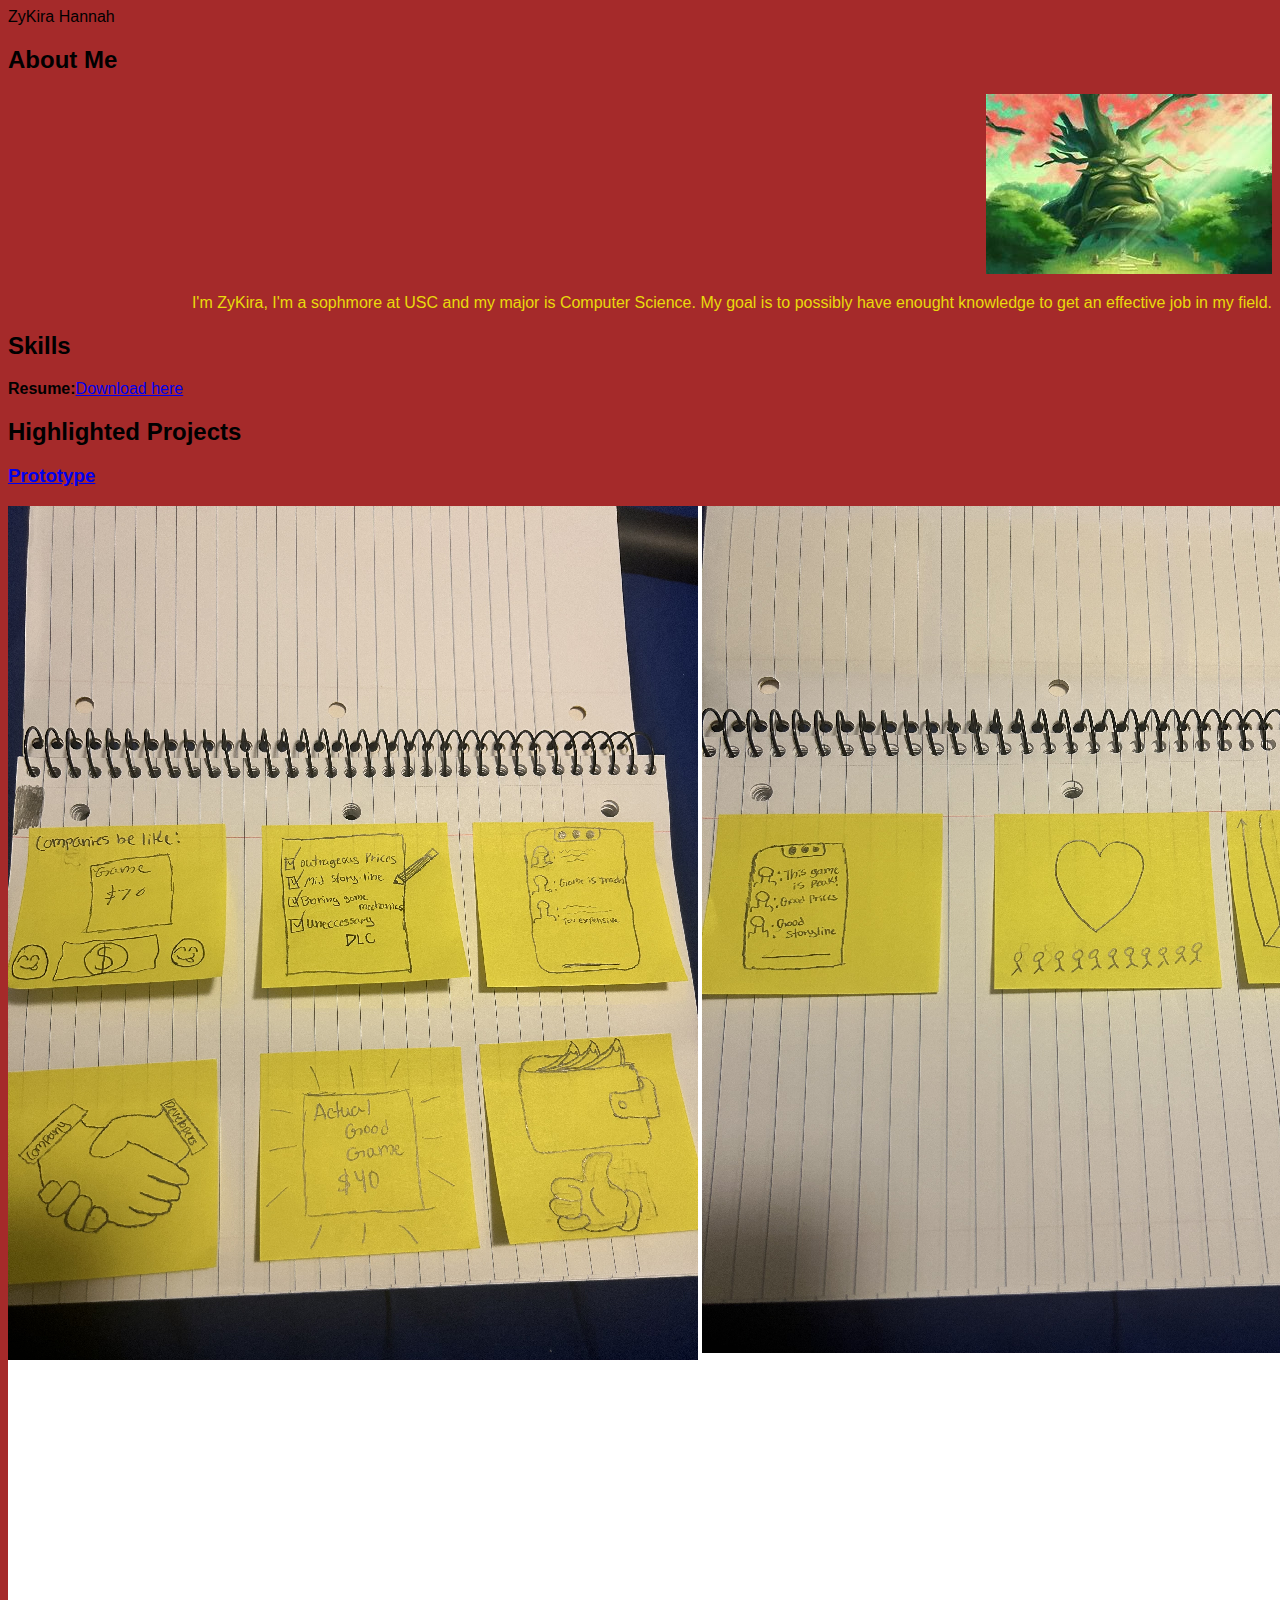
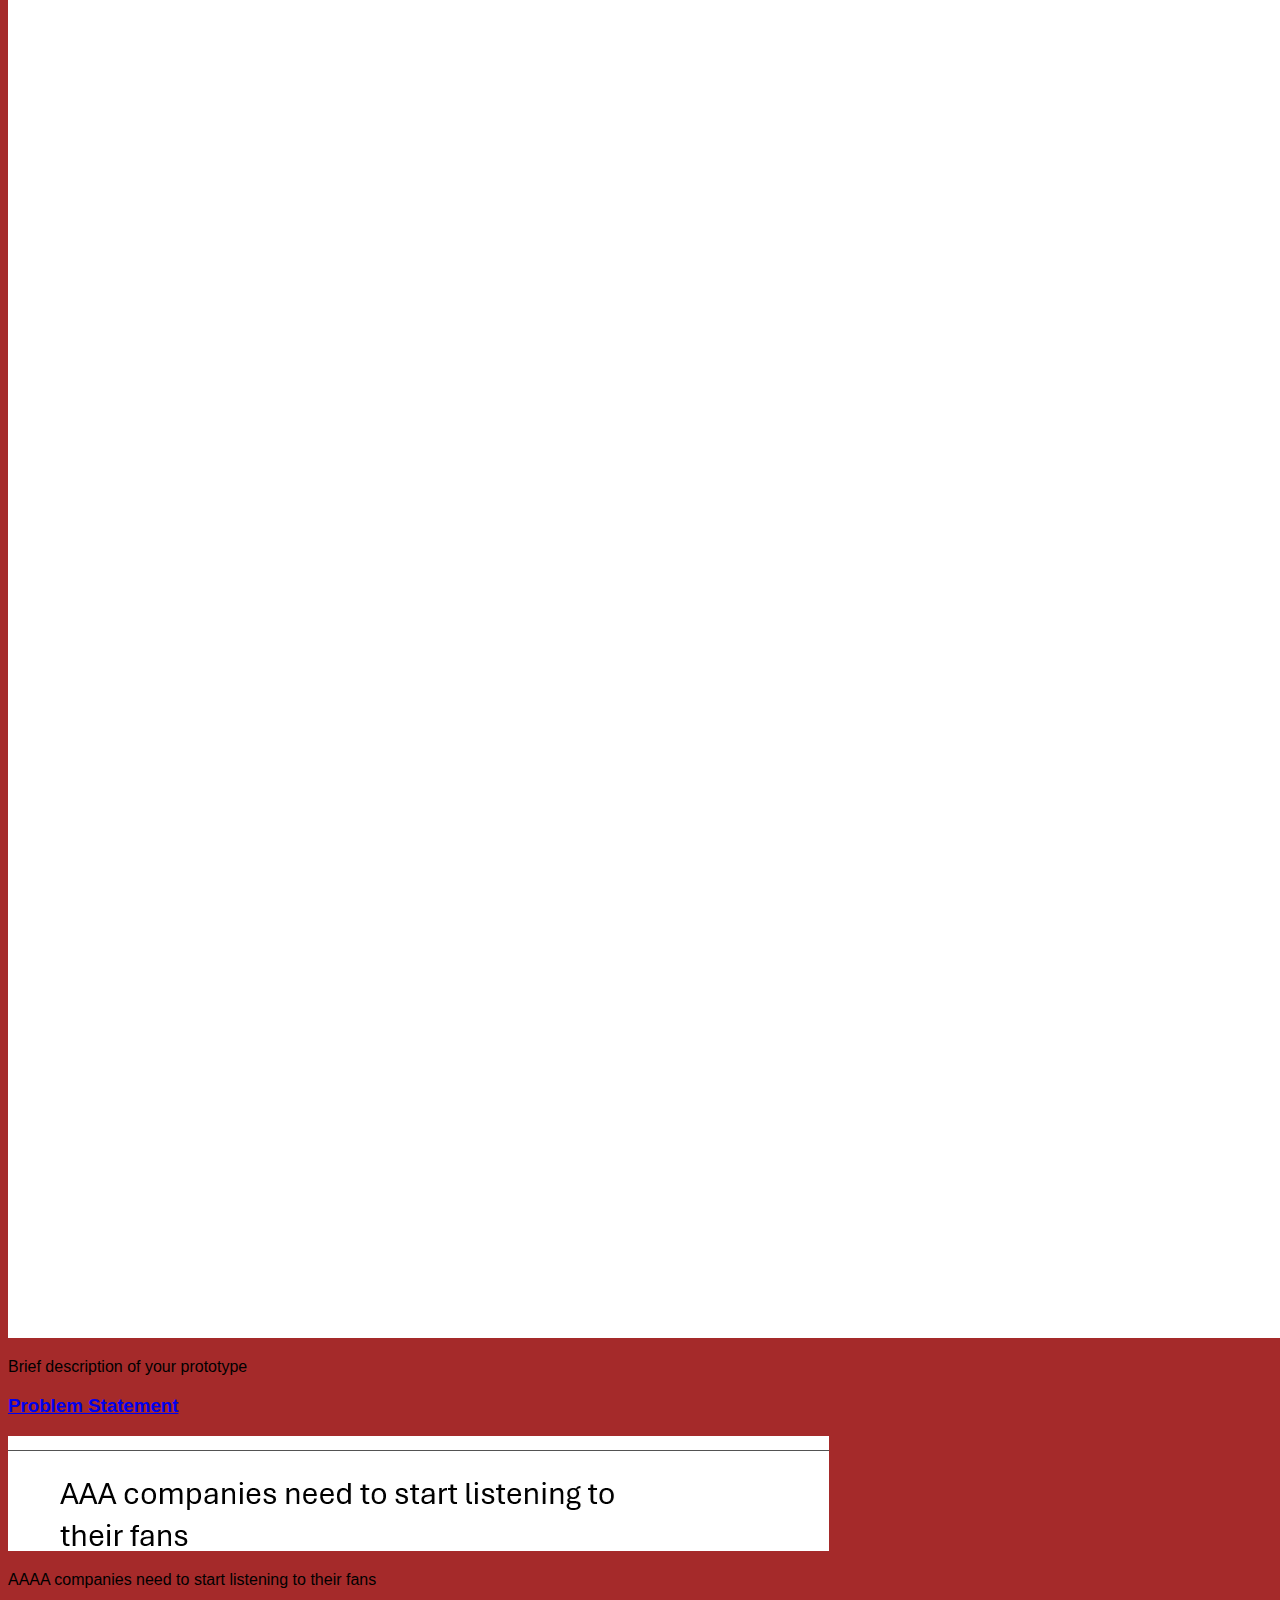
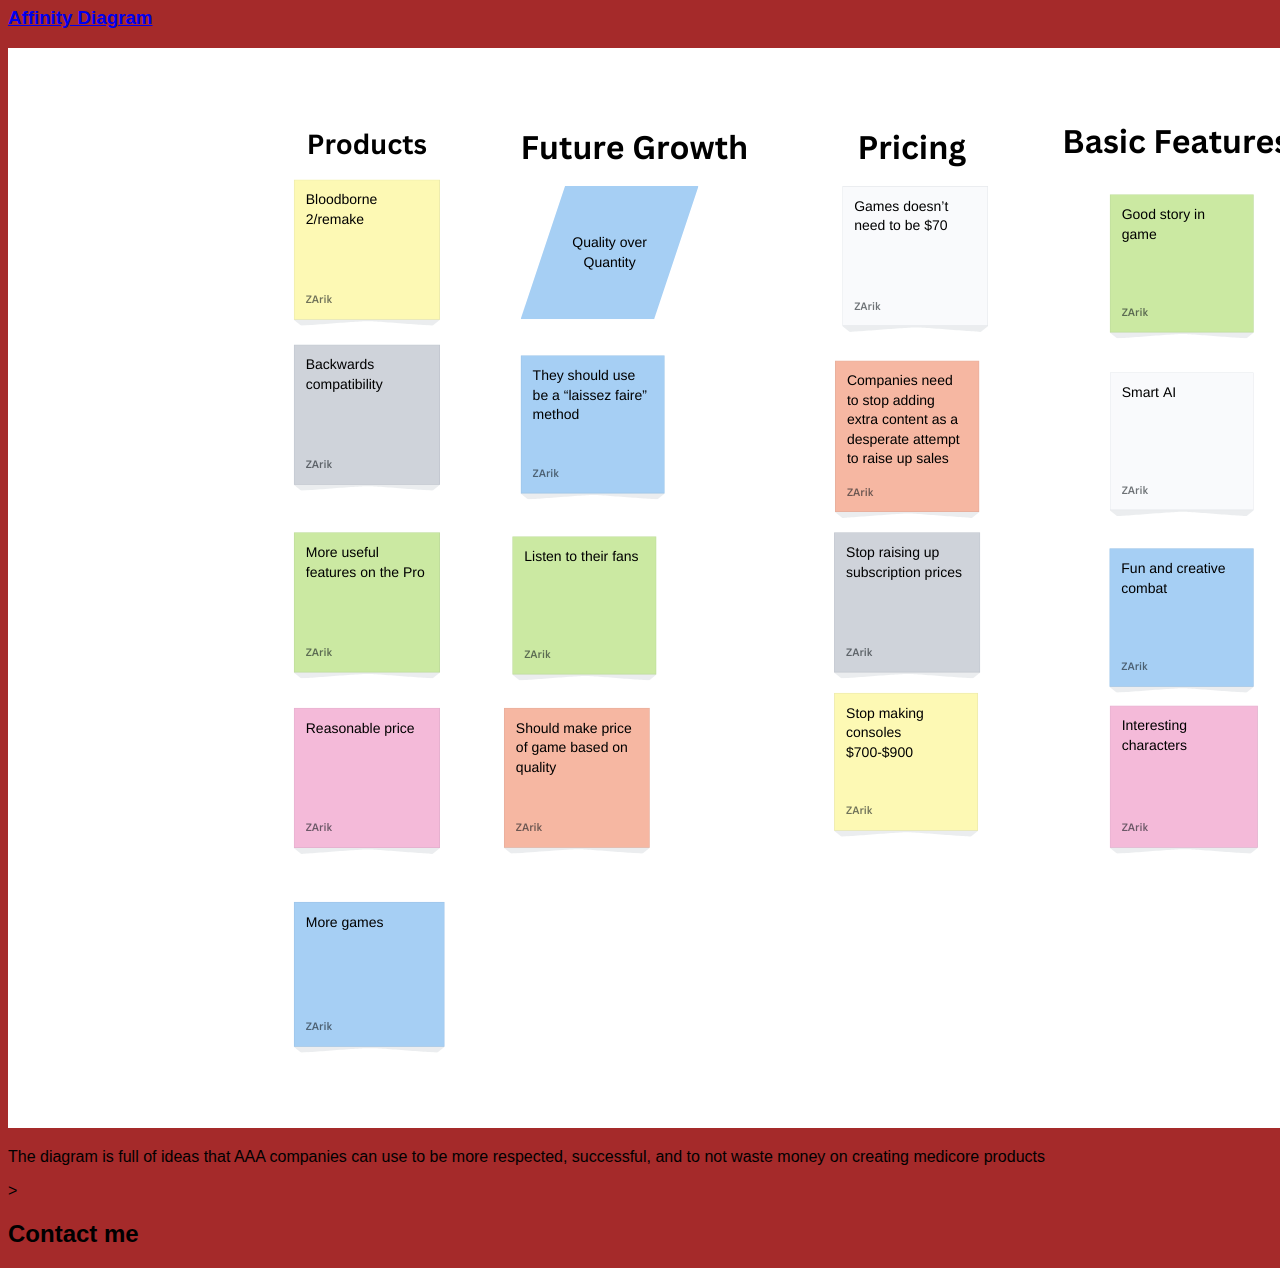
==== index.html @ 0cd76d5d "Images" ====
<!DOCTYPE html>
<html>
    <head>
        <title>CSCE 190: ZyKira Hannah</title>
        <link rel="stylesheet" href="styles.css">
    </head>
    <body>
        <hl>ZyKira Hannah</hl>

       <!-- About Me -->
<h2> About Me </h2>
<div class="about">
     <img src="Images/Deku_Tree.jpg">
     <p>
       I'm ZyKira, I'm a sophmore at USC and my major is Computer Science. My goal is to possibly have enought knowledge to get an effective job in my field.
     </p>
     </div>

         <h2>Skills</h2>
        <div class=“skills”>
            <p><b>Resume:</b><a href="Files\Images/Resume.pdf">Download here</a></p>
        </div>

         <h2>Highlighted Projects</h2>
        <div class=“projects”>
            <!-- Problem Statement Assignment -->
    <section class="project">
        <a href="https://youtu.be/dQw4w9WgXcQ"><h3> Prototype</h3></a>
     <a href="https://youtu.be/dQw4w9WgXcQ"><img src="Images/Screenshot 2024-09-13 231644.png"></a>
     <p> Brief description of your prototype </p>
     </section>
        <a href="Files\Images/problem_statement.pdf">
            <h3>Problem Statement</h3>
        </a>
        <a href="Files\Images/problem_statement.pdf">
            <img src="Images/Problem_Statement.png">
        </a>
        <p>AAAA companies need to start listening to their fans</p>
        <a href="Files\Images/Sticky.pdf"><h3>Affinity Diagram</h3></a>
<a href="Files\Images/Sticky.pdf"><img src="Images/Sticky.png"></a>
<p>
The diagram is full of ideas that AAA companies can use to be more respected, successful, and to not waste money on creating medicore products
</p>

    </section>
    
        </di>

        ><h2>Contact me</h2>
        <div class=“contact” ></div>
    </body>
</html>
---- styles.css ----
body {

    background-color: brown ;
    
    font-family: Arial, Helvetica, sans-serif;

    
}
h1 {
    text-align: center;
    color: darkblue;
    
}
.about {
    text-align: right;
    width: 100%;
    color: rgb(233, 218, 12);



.projects { display:flex; flex-wrap:wrap; } /* condensed to save space */
.project {
width: 30%;
margin: 10px;
padding: 20px 10px;
background: rgba(255, 255, 255, 0.637);
border-radius: 25%;
}

.about{
    display:flex;
    flex-wrap:wrap;
    margin-right: 100px;
    margin-left: 100px;
    justify-content: center;
    }

    about img {
        width: 150px;
        height: 200px;
        border-radius: 25%;
        border: 2px solid rgb(88, 8, 236);
        }

        about p {
            width:50%;
            text-align: center;
            margin: auto;
            line-height: 125%;
            }
        }
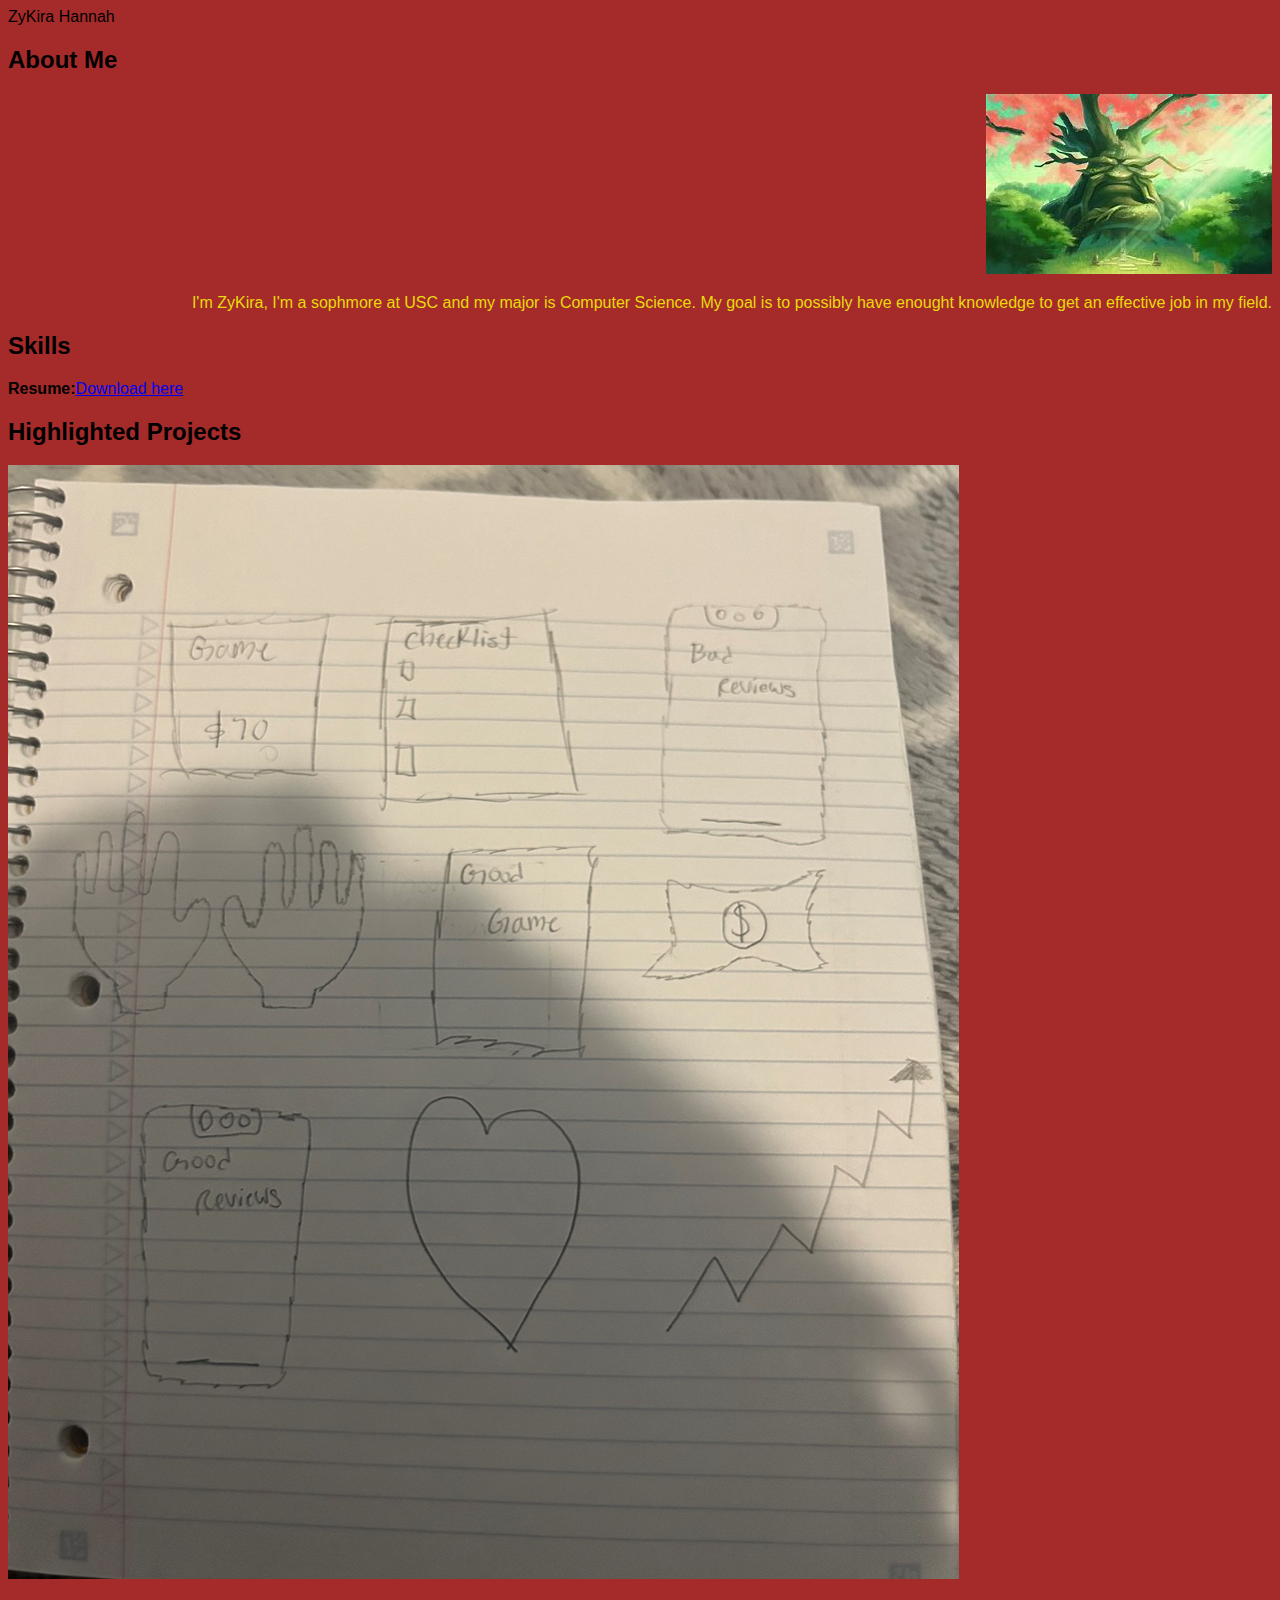
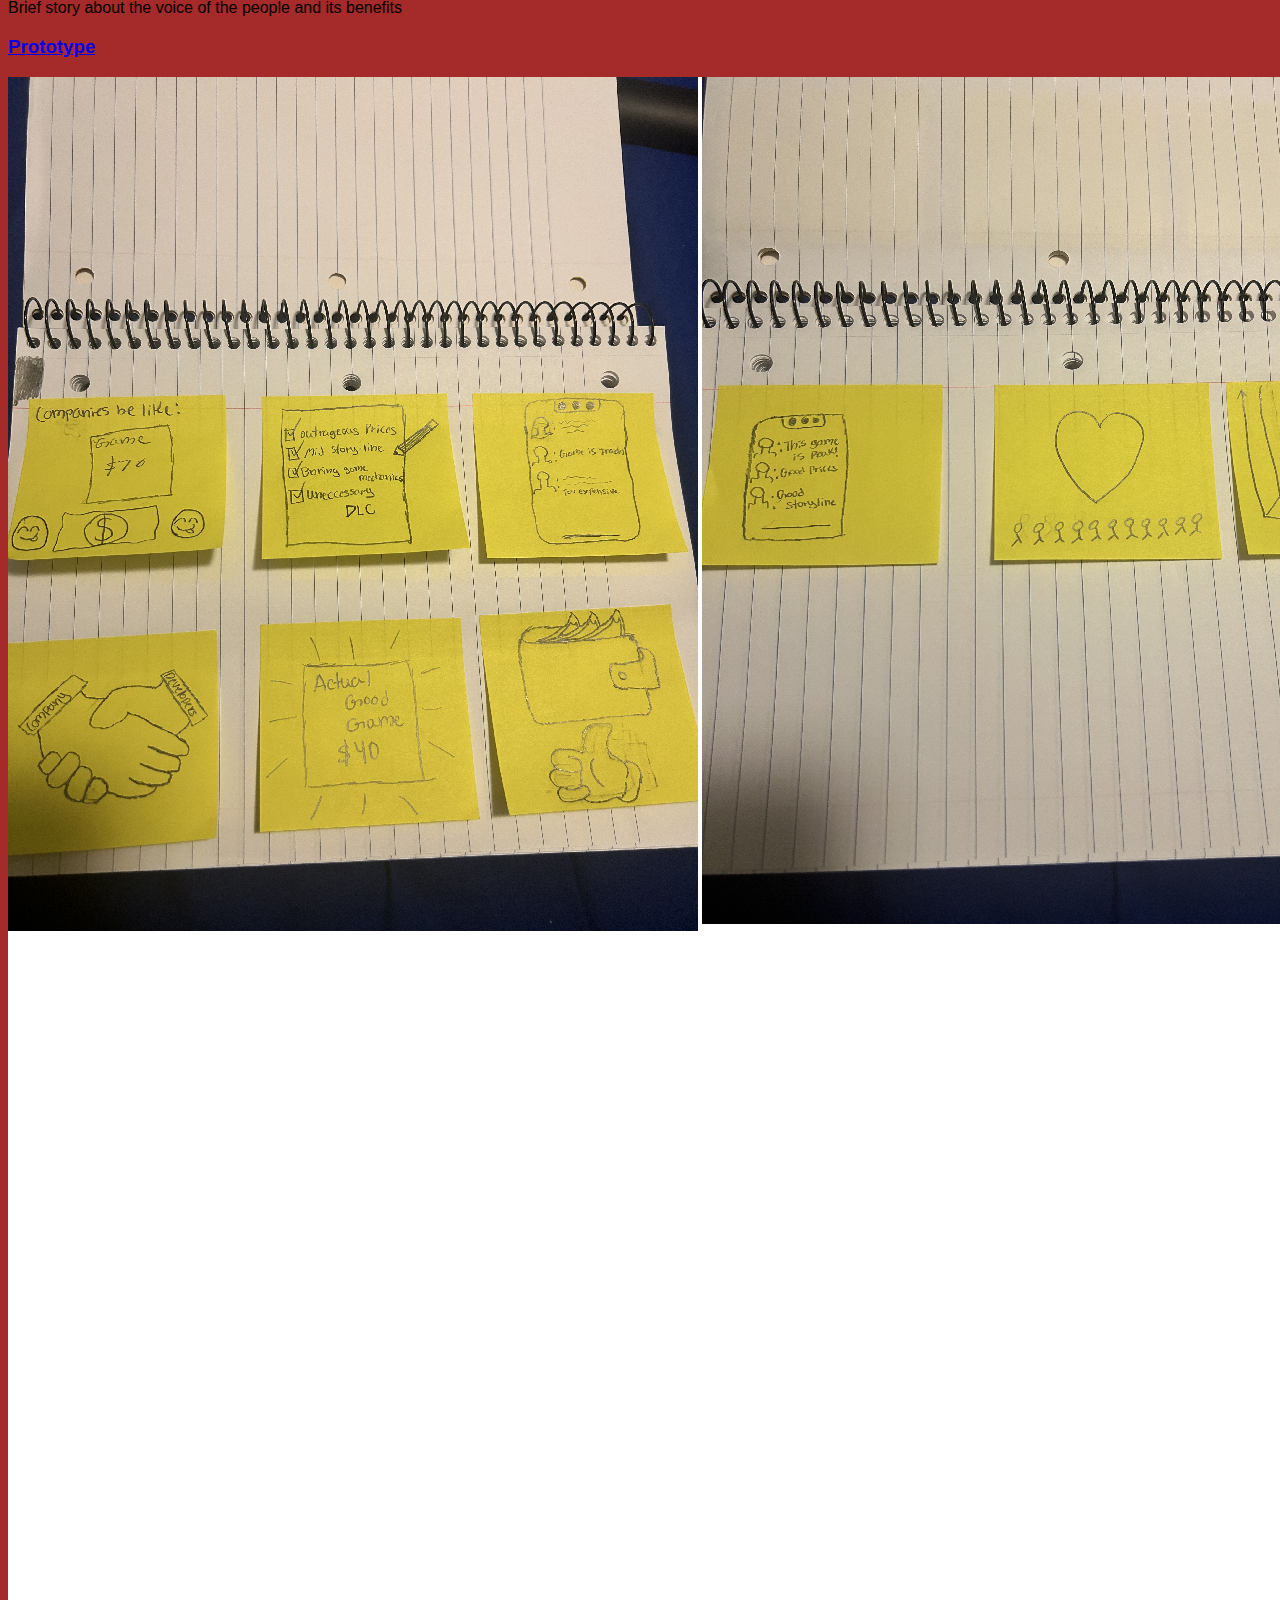
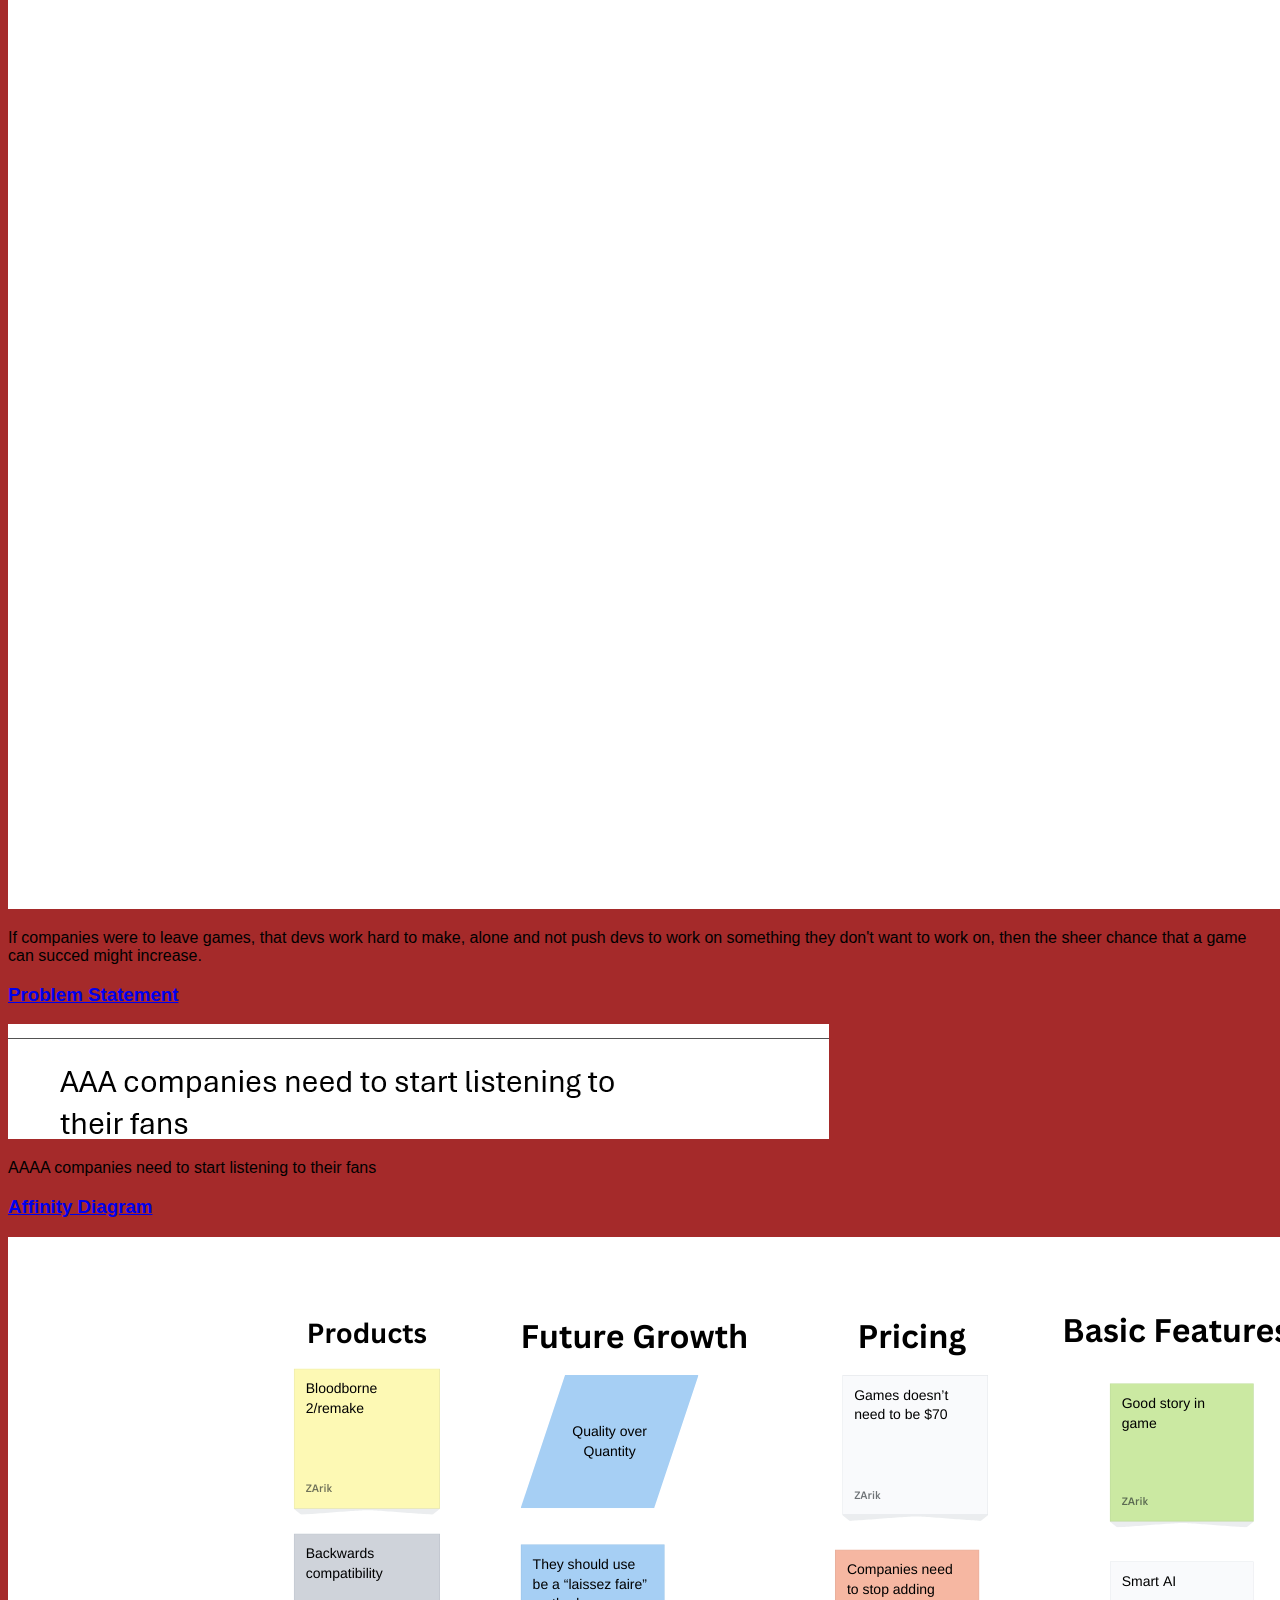
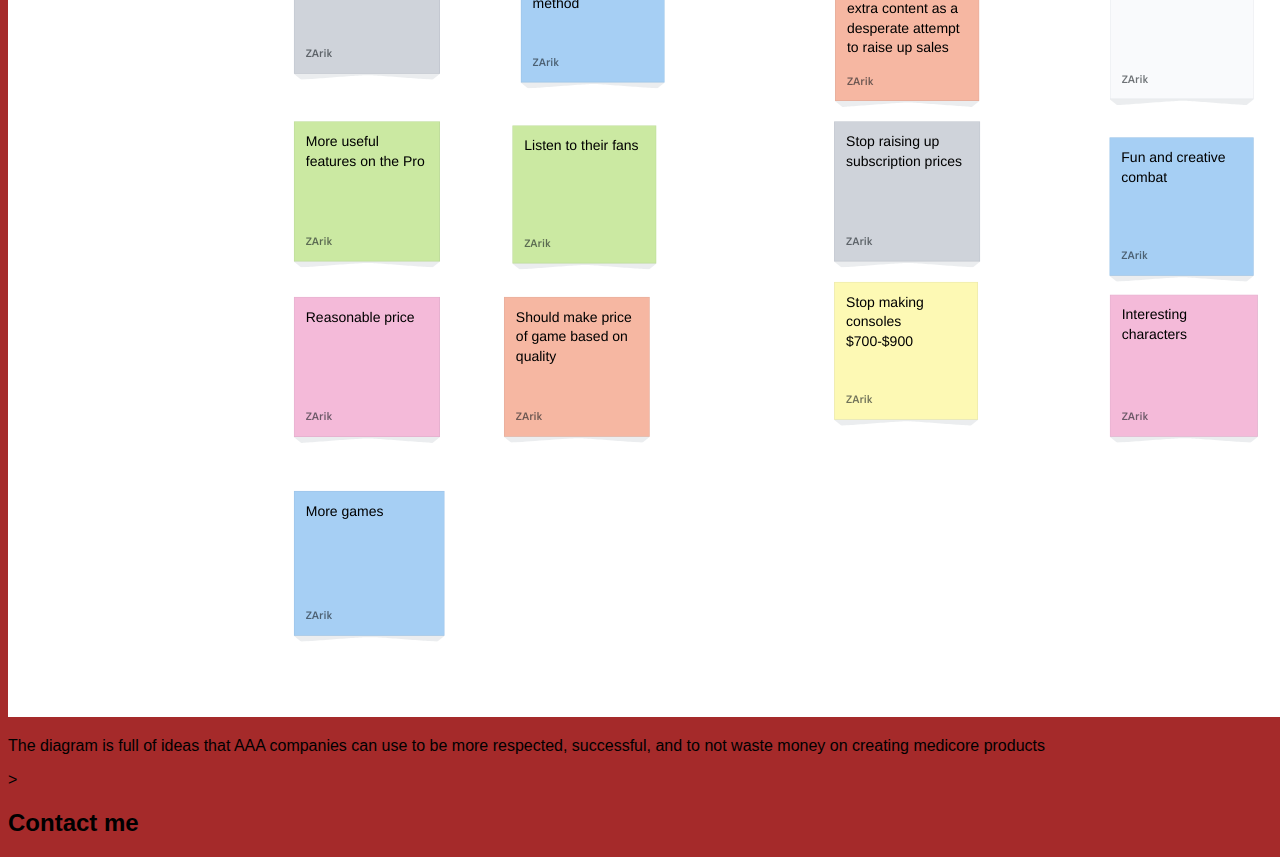
==== commit de6db9d0: "Files\Images" ====
--- a/index.html
+++ b/index.html
@@ -25,9 +25,13 @@
         <div class=“projects”>
             <!-- Problem Statement Assignment -->
     <section class="project">
+        <a href="Files\Images/Sketches_DOC.pdf"><img src="Images/Sketches_IMG.png"></a>
+     <p>
+      Brief story about the voice of the people and its benefits
+     </p>
         <a href="https://youtu.be/dQw4w9WgXcQ"><h3> Prototype</h3></a>
      <a href="https://youtu.be/dQw4w9WgXcQ"><img src="Images/Screenshot 2024-09-13 231644.png"></a>
-     <p> Brief description of your prototype </p>
+     <p> If companies were to leave games, that devs work hard to make, alone and not push devs to work on something they don't want to work on, then the sheer chance that a game can succed might increase. </p>
      </section>
         <a href="Files\Images/problem_statement.pdf">
             <h3>Problem Statement</h3>
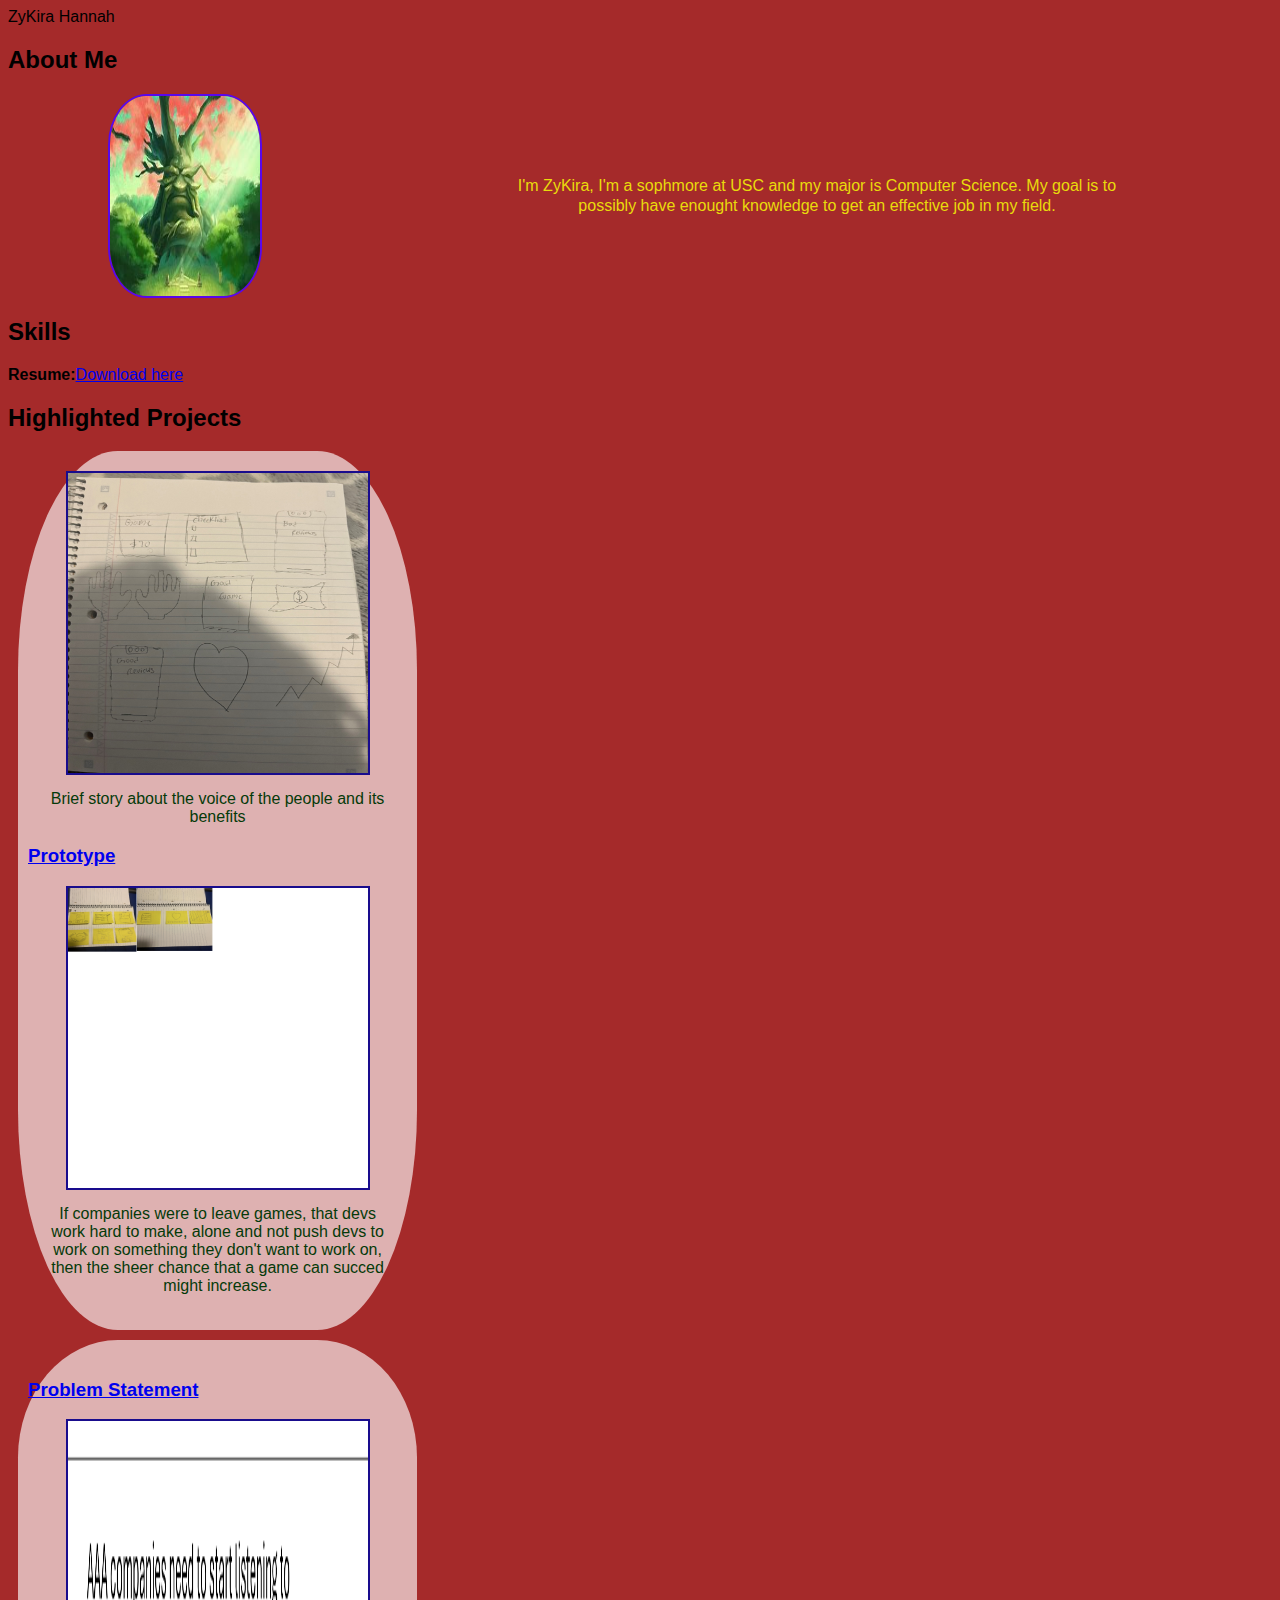
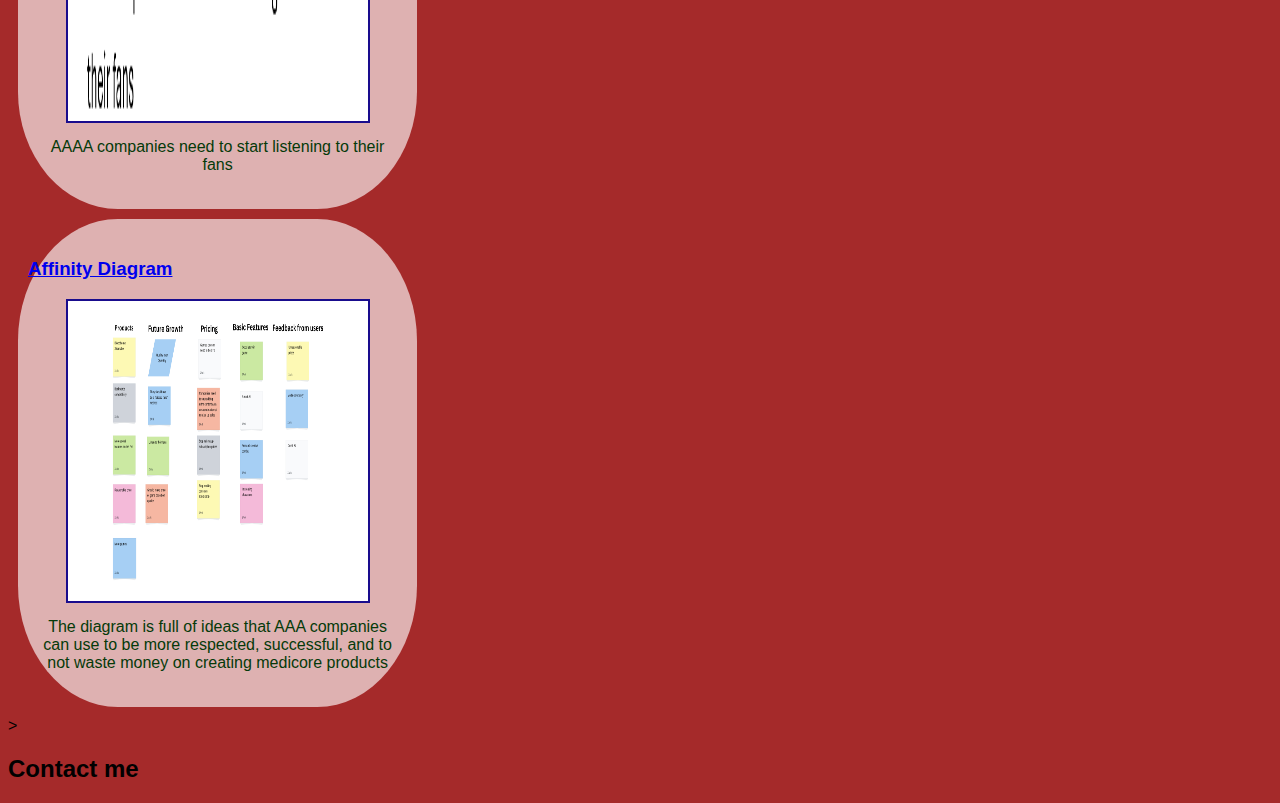
==== commit 1e932820: "index.html" ====
--- a/index.html
+++ b/index.html
@@ -32,16 +32,27 @@
         <a href="https://youtu.be/dQw4w9WgXcQ"><h3> Prototype</h3></a>
      <a href="https://youtu.be/dQw4w9WgXcQ"><img src="Images/Screenshot 2024-09-13 231644.png"></a>
      <p> If companies were to leave games, that devs work hard to make, alone and not push devs to work on something they don't want to work on, then the sheer chance that a game can succed might increase. </p>
-     </section>
-        <a href="Files\Images/problem_statement.pdf">
+     
+    </section>
+
+    <section class="project">  
+    <a href="Files\Images/problem_statement.pdf">
             <h3>Problem Statement</h3>
         </a>
         <a href="Files\Images/problem_statement.pdf">
             <img src="Images/Problem_Statement.png">
         </a>
         <p>AAAA companies need to start listening to their fans</p>
-        <a href="Files\Images/Sticky.pdf"><h3>Affinity Diagram</h3></a>
-<a href="Files\Images/Sticky.pdf"><img src="Images/Sticky.png"></a>
+    </section>
+    
+    
+        <section class="project">
+        <a href="Files\Images/Sticky.pdf">
+            <h3>Affinity Diagram</h3>
+        </a>
+<a href="Files\Images/Sticky.pdf">
+    <img src="Images/Sticky.png">
+</a>
 <p>
 The diagram is full of ideas that AAA companies can use to be more respected, successful, and to not waste money on creating medicore products
 </p>
--- a/styles.css
+++ b/styles.css
@@ -18,14 +18,24 @@
     color: rgb(233, 218, 12);
 
 
+}
+.projects { 
+ display:flex; 
+ flex-wrap:wrap; 
+} 
 
-.projects { display:flex; flex-wrap:wrap; } /* condensed to save space */
 .project {
 width: 30%;
 margin: 10px;
 padding: 20px 10px;
 background: rgba(255, 255, 255, 0.637);
 border-radius: 25%;
+}
+
+.project p{
+    text-align: center;
+    margin: 15px;
+    color:rgb(5, 58, 9);
 }
 
 .about{
@@ -36,17 +46,26 @@
     justify-content: center;
     }
 
-    about img {
+    .about img {
         width: 150px;
         height: 200px;
         border-radius: 25%;
         border: 2px solid rgb(88, 8, 236);
         }
 
-        about p {
+        .about p {
             width:50%;
             text-align: center;
             margin: auto;
             line-height: 125%;
             }
-        }+        
+
+        .project img{ 
+            width: 300px;
+            height: 300px;
+            margin: 10px;
+            border: 2px solid rgb(25, 12, 141); /* choose a color */
+            display: block;
+            margin: auto;
+            }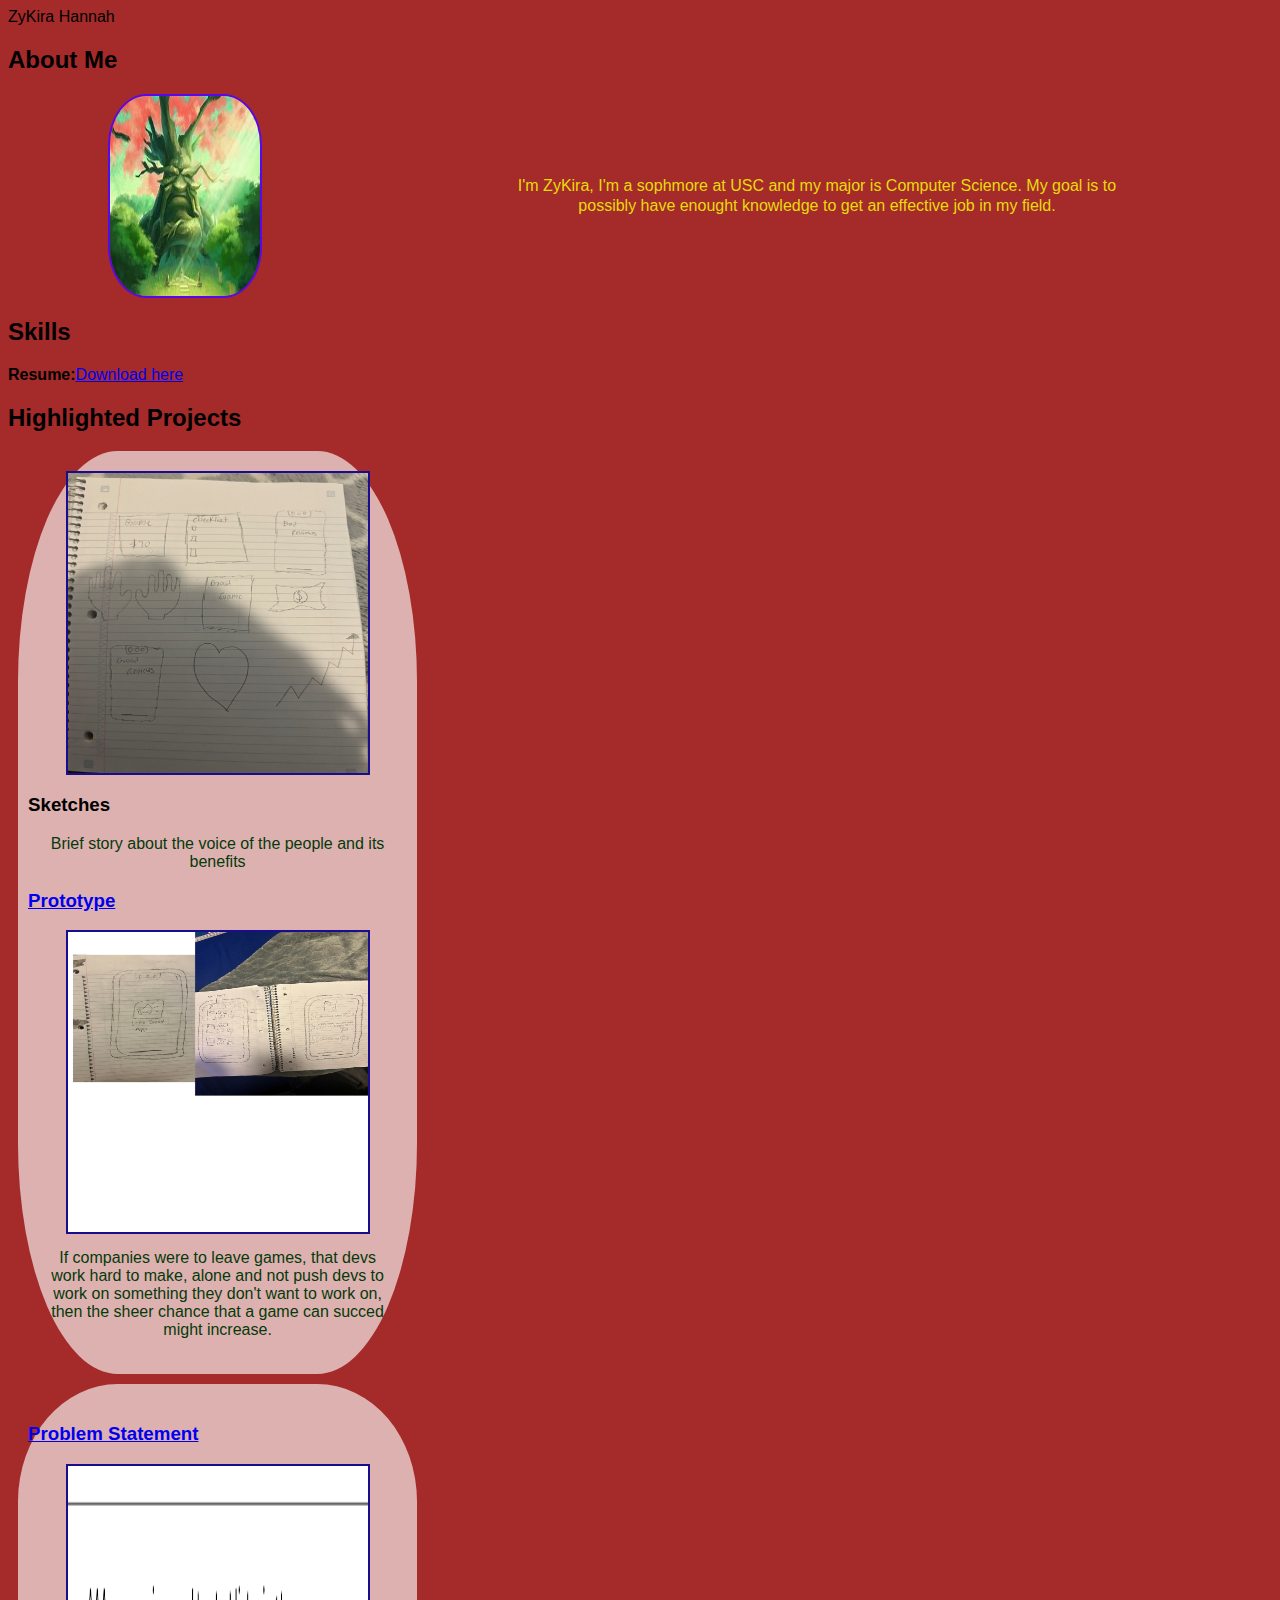
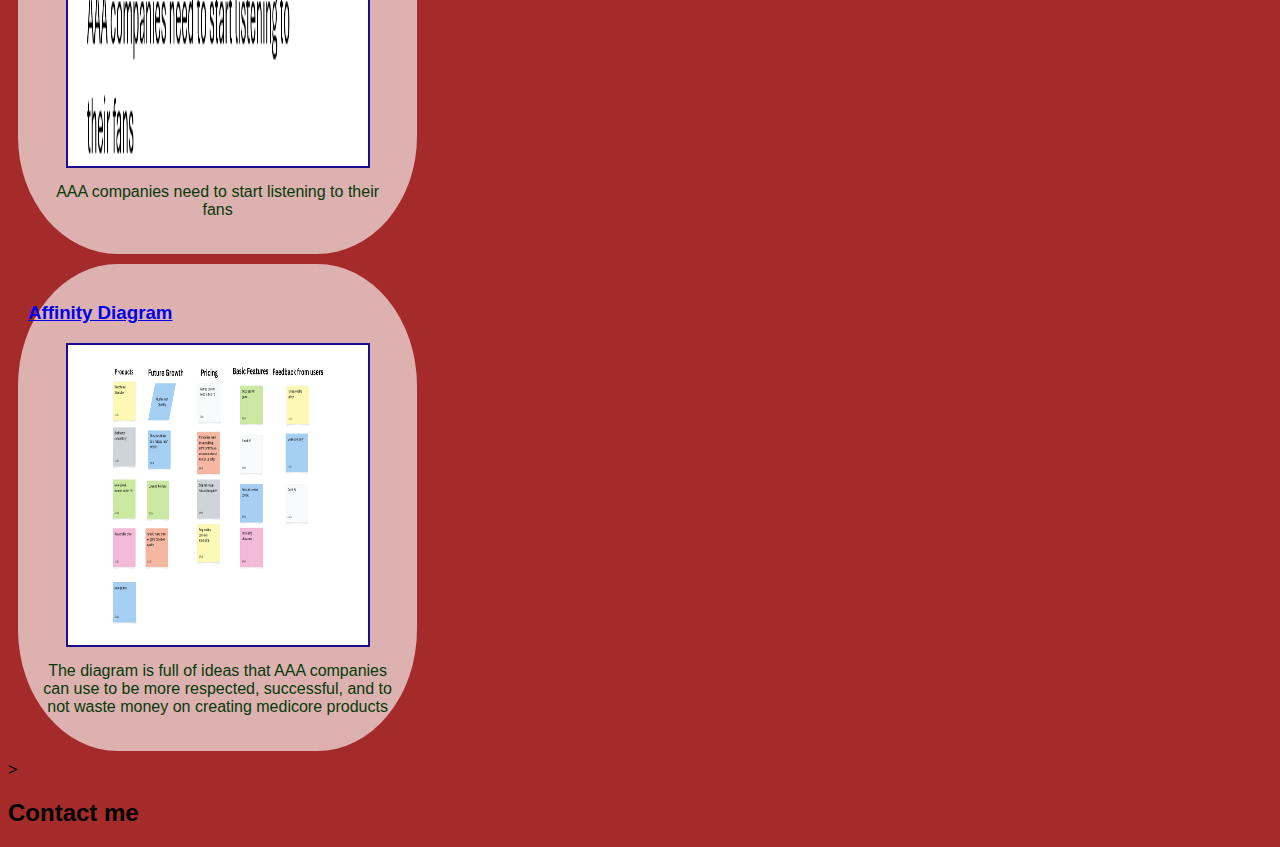
==== commit 65f603b3: "Prototype" ====
--- a/index.html
+++ b/index.html
@@ -26,11 +26,12 @@
             <!-- Problem Statement Assignment -->
     <section class="project">
         <a href="Files\Images/Sketches_DOC.pdf"><img src="Images/Sketches_IMG.png"></a>
+        <h3>Sketches</h3>
      <p>
       Brief story about the voice of the people and its benefits
      </p>
-        <a href="https://youtu.be/dQw4w9WgXcQ"><h3> Prototype</h3></a>
-     <a href="https://youtu.be/dQw4w9WgXcQ"><img src="Images/Screenshot 2024-09-13 231644.png"></a>
+        <a href="Files/Prototype.pdf"><h3> Prototype</h3></a>
+     <a href="https://youtu.be/dQw4w9WgXcQ"><img src="Images/Prototype.png"></a>
      <p> If companies were to leave games, that devs work hard to make, alone and not push devs to work on something they don't want to work on, then the sheer chance that a game can succed might increase. </p>
      
     </section>
@@ -42,7 +43,7 @@
         <a href="Files\Images/problem_statement.pdf">
             <img src="Images/Problem_Statement.png">
         </a>
-        <p>AAAA companies need to start listening to their fans</p>
+        <p>AAA companies need to start listening to their fans</p>
     </section>
     
     
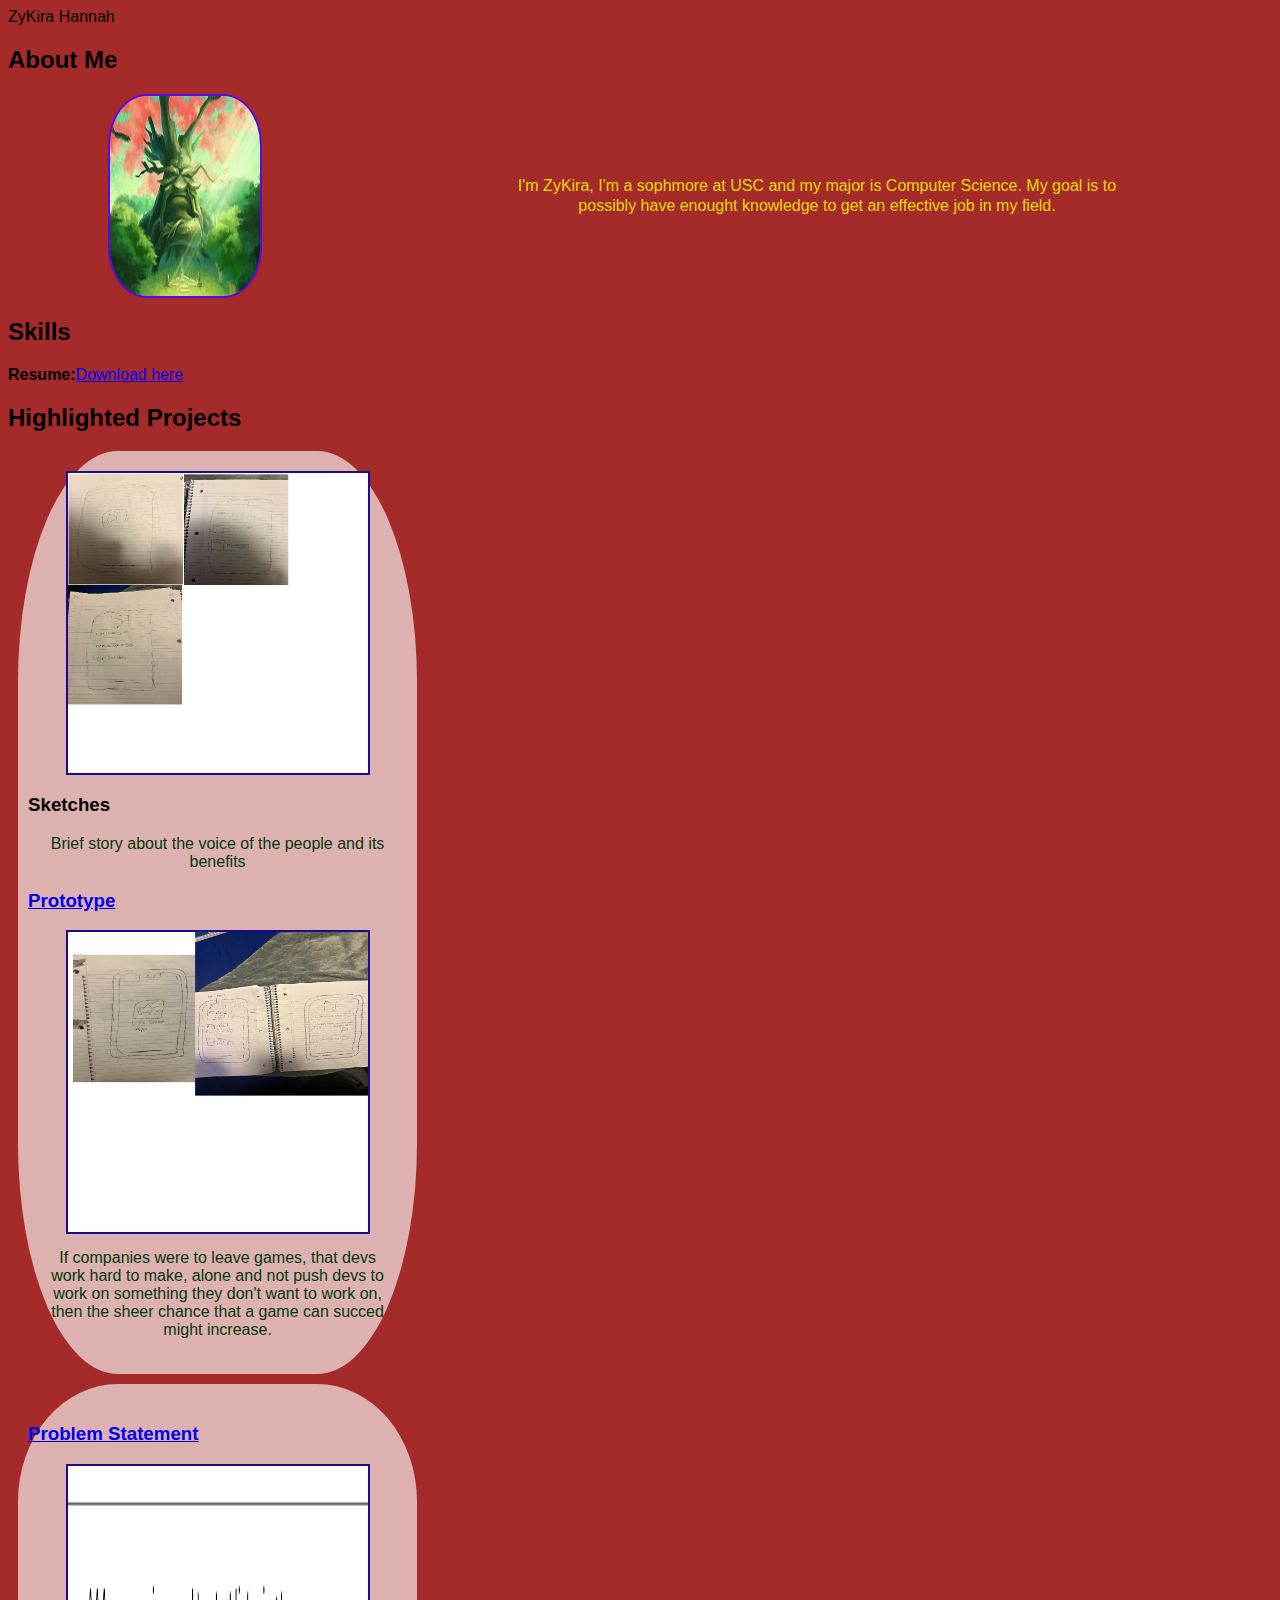
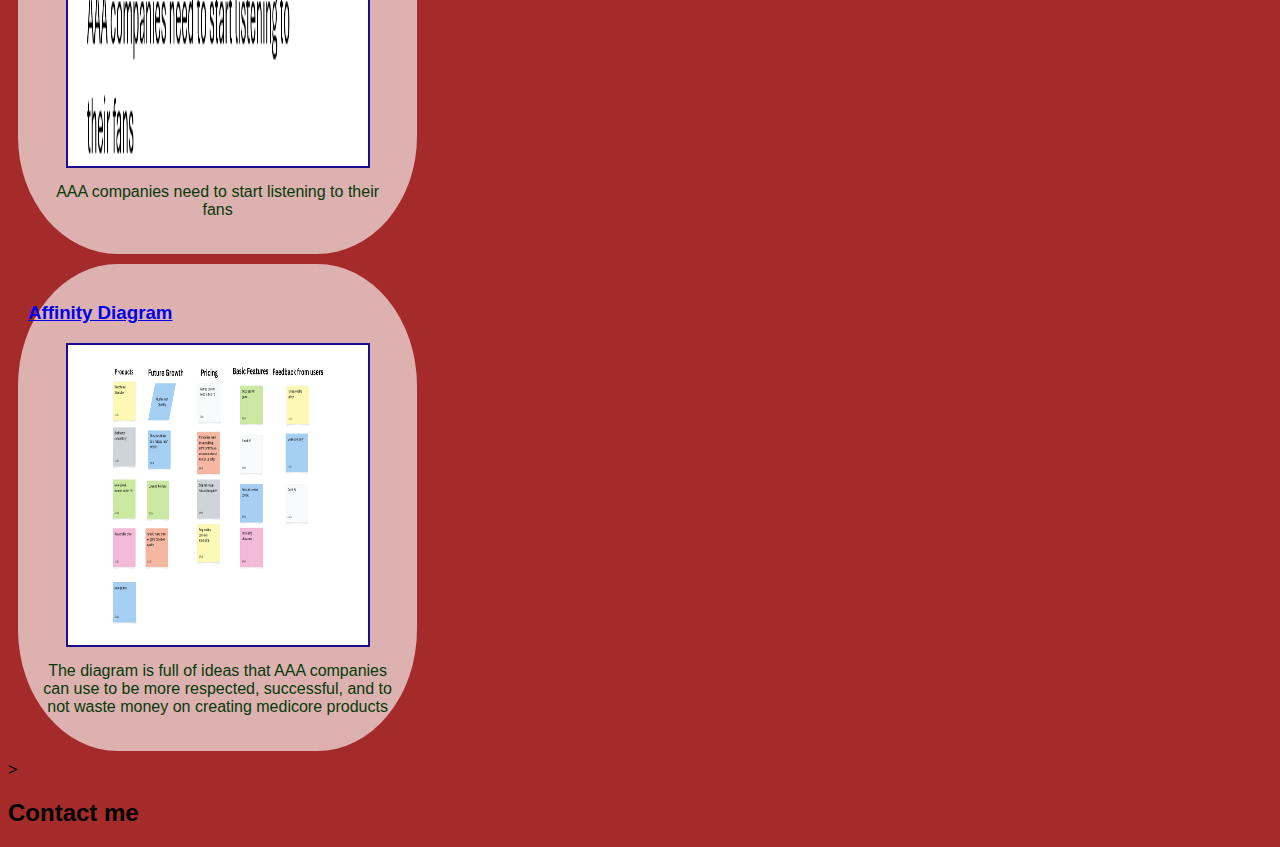
==== commit cdd2a458: "Files/Images" ====
--- a/index.html
+++ b/index.html
@@ -25,7 +25,7 @@
         <div class=“projects”>
             <!-- Problem Statement Assignment -->
     <section class="project">
-        <a href="Files\Images/Sketches_DOC.pdf"><img src="Images/Sketches_IMG.png"></a>
+        <a href="Files\Images/Sketches.pdf"><img src="Images/Sketches.png"></a>
         <h3>Sketches</h3>
      <p>
       Brief story about the voice of the people and its benefits
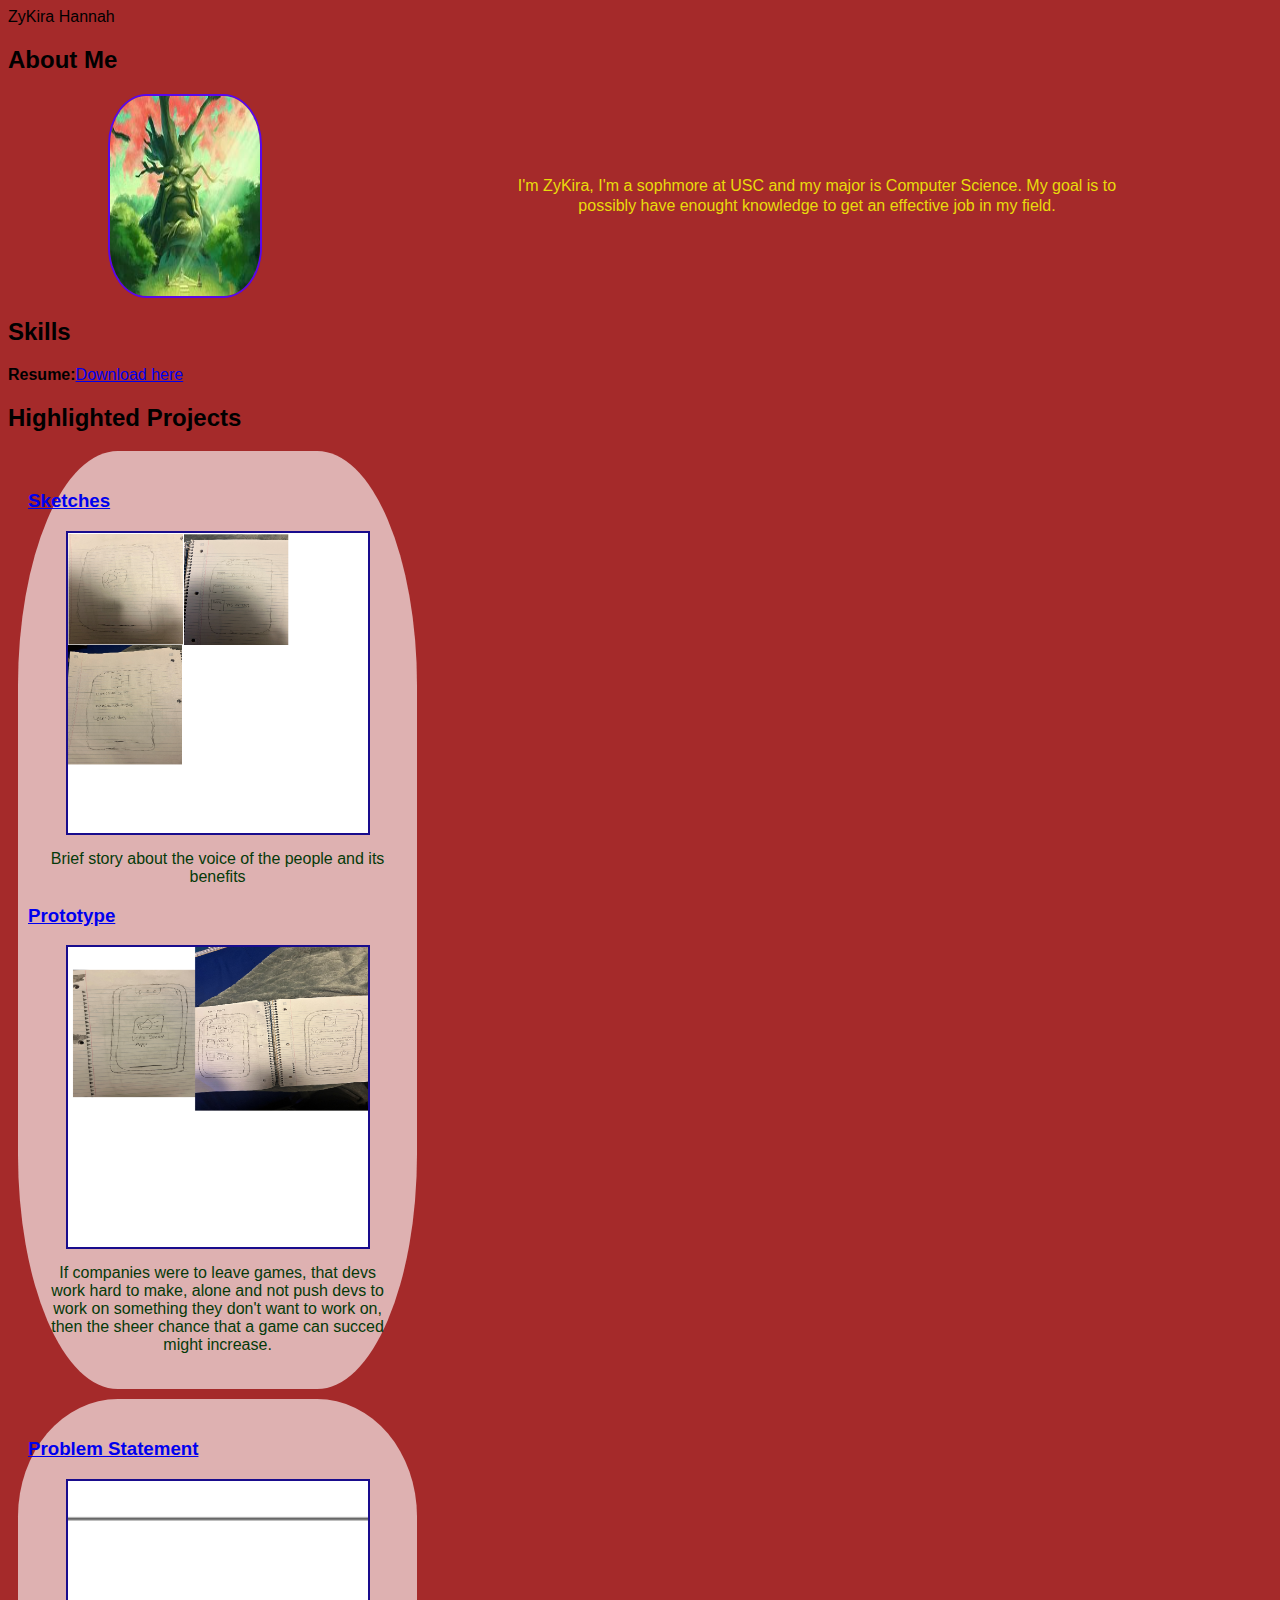
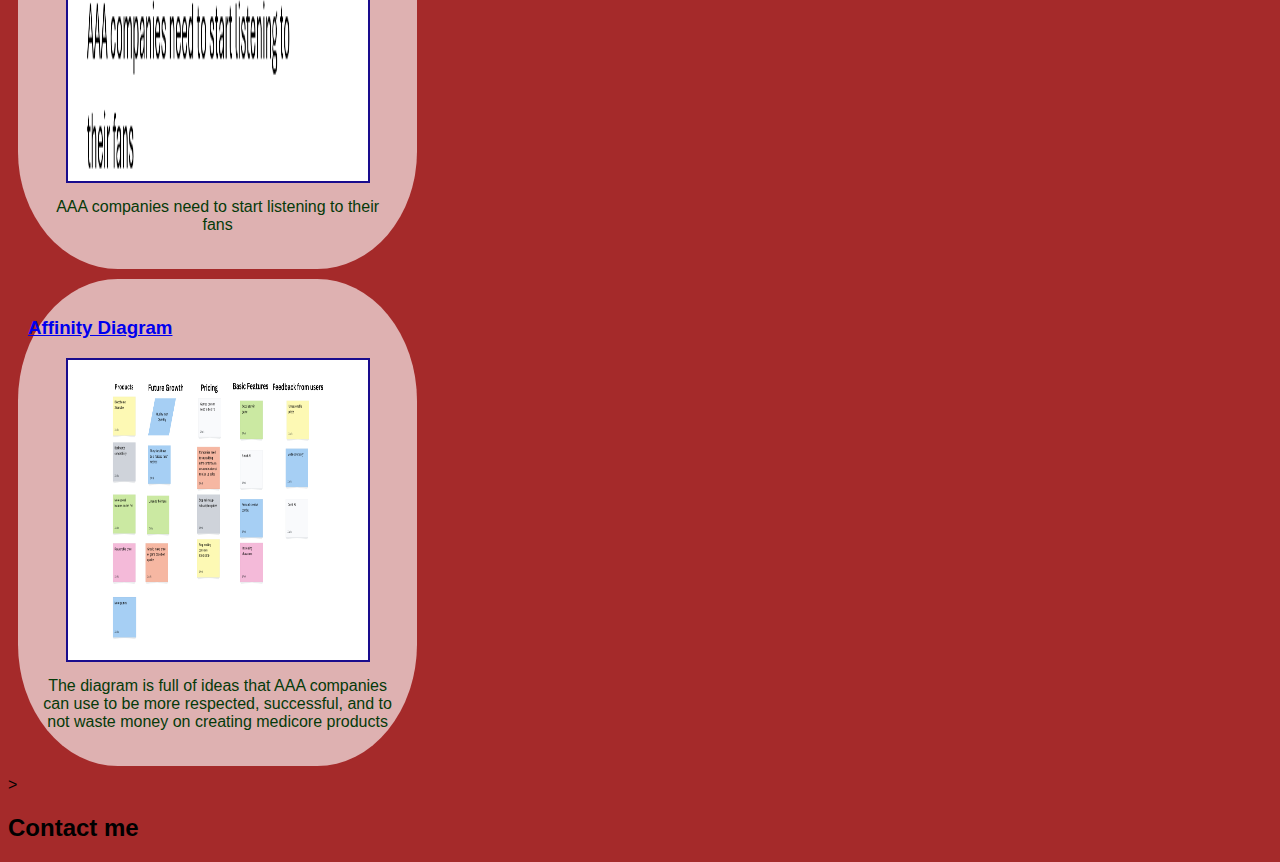
==== commit eb3ecd7c: "index.html" ====
--- a/index.html
+++ b/index.html
@@ -25,8 +25,9 @@
         <div class=“projects”>
             <!-- Problem Statement Assignment -->
     <section class="project">
-        <a href="Files\Images/Sketches.pdf"><img src="Images/Sketches.png"></a>
-        <h3>Sketches</h3>
+        <a href="Files\Images/Sketches.pdf"><h3>Sketches</h3>
+            <img src="Images/Sketches.png"></a>
+        
      <p>
       Brief story about the voice of the people and its benefits
      </p>
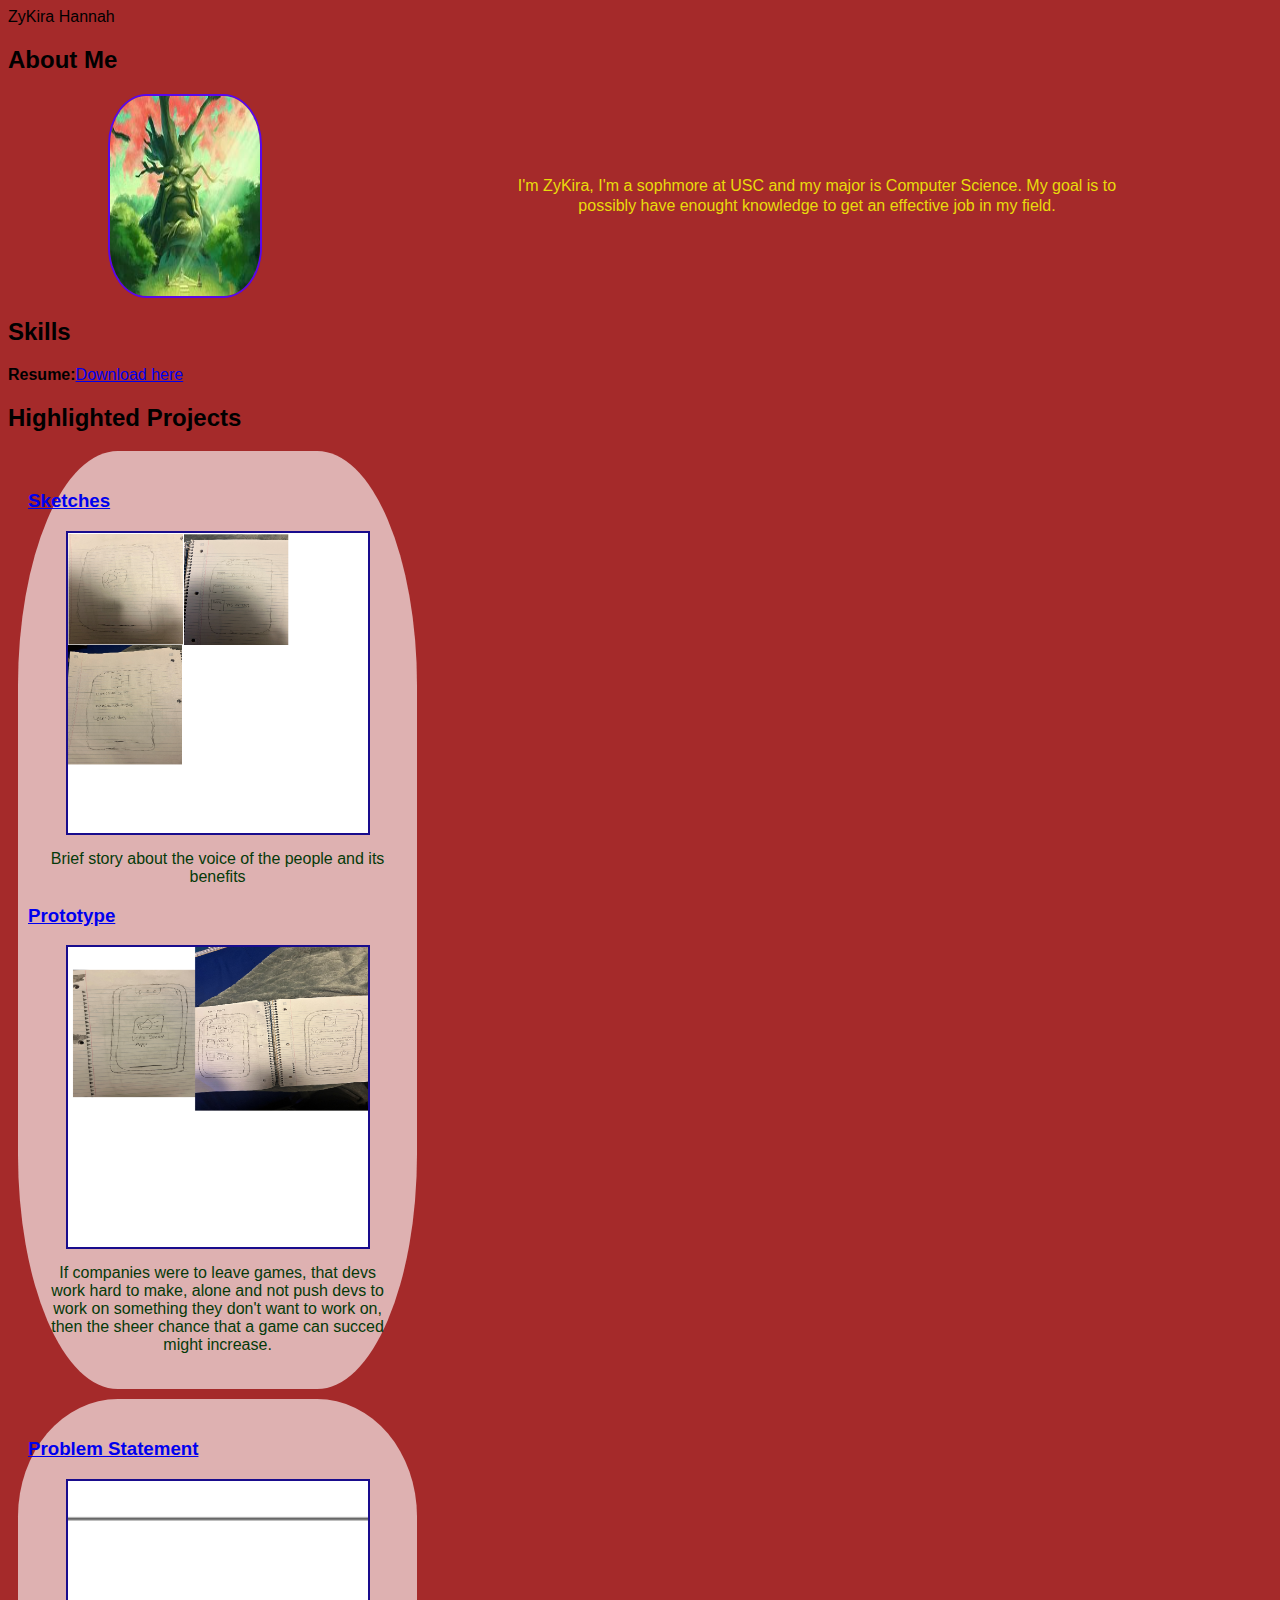
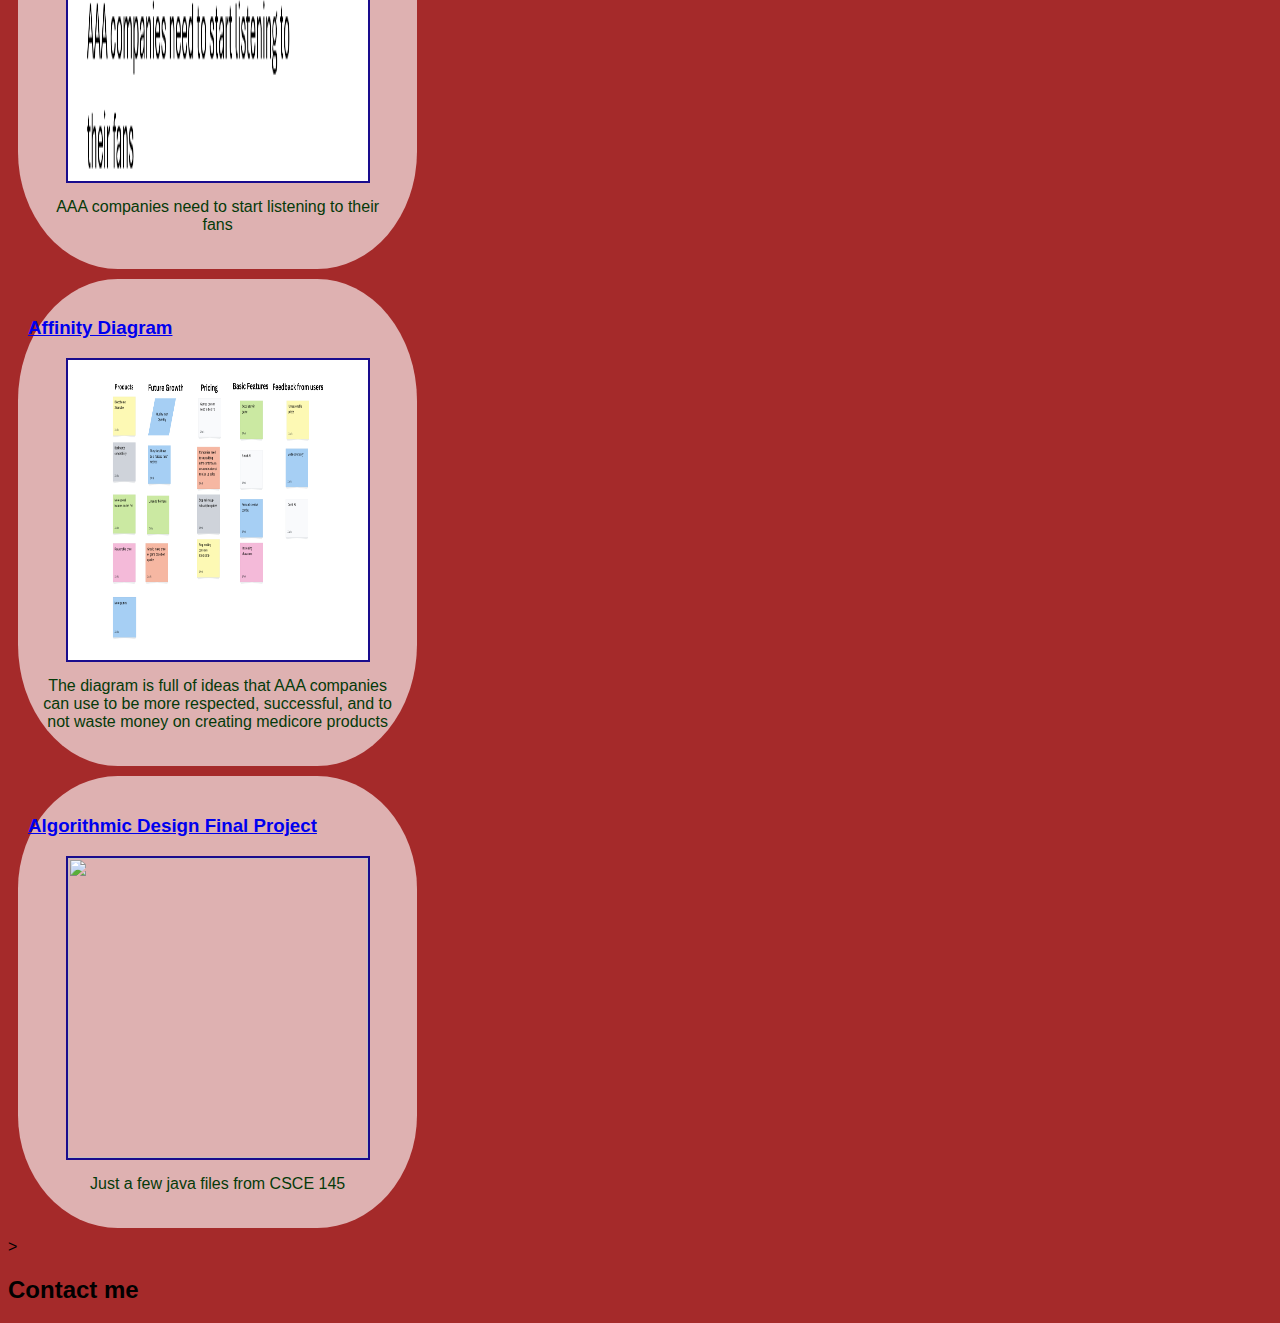
==== commit f35ffa80: "index.html" ====
--- a/index.html
+++ b/index.html
@@ -60,6 +60,16 @@
 </p>
 
     </section>
+
+    <section class="project">
+        <a href="https://github.com/ZyKiraHannah/One-last-Code">
+        <h3>Algorithmic Design Final Project</h3>
+        </a>
+        <a href="https://github.com/ZyKiraHannah/One-last-Code">
+        <img src="images/algorithmic_design.png">
+        </a>
+        <p>Just a few java files from CSCE 145</p>
+        </section>
     
         </di>
 
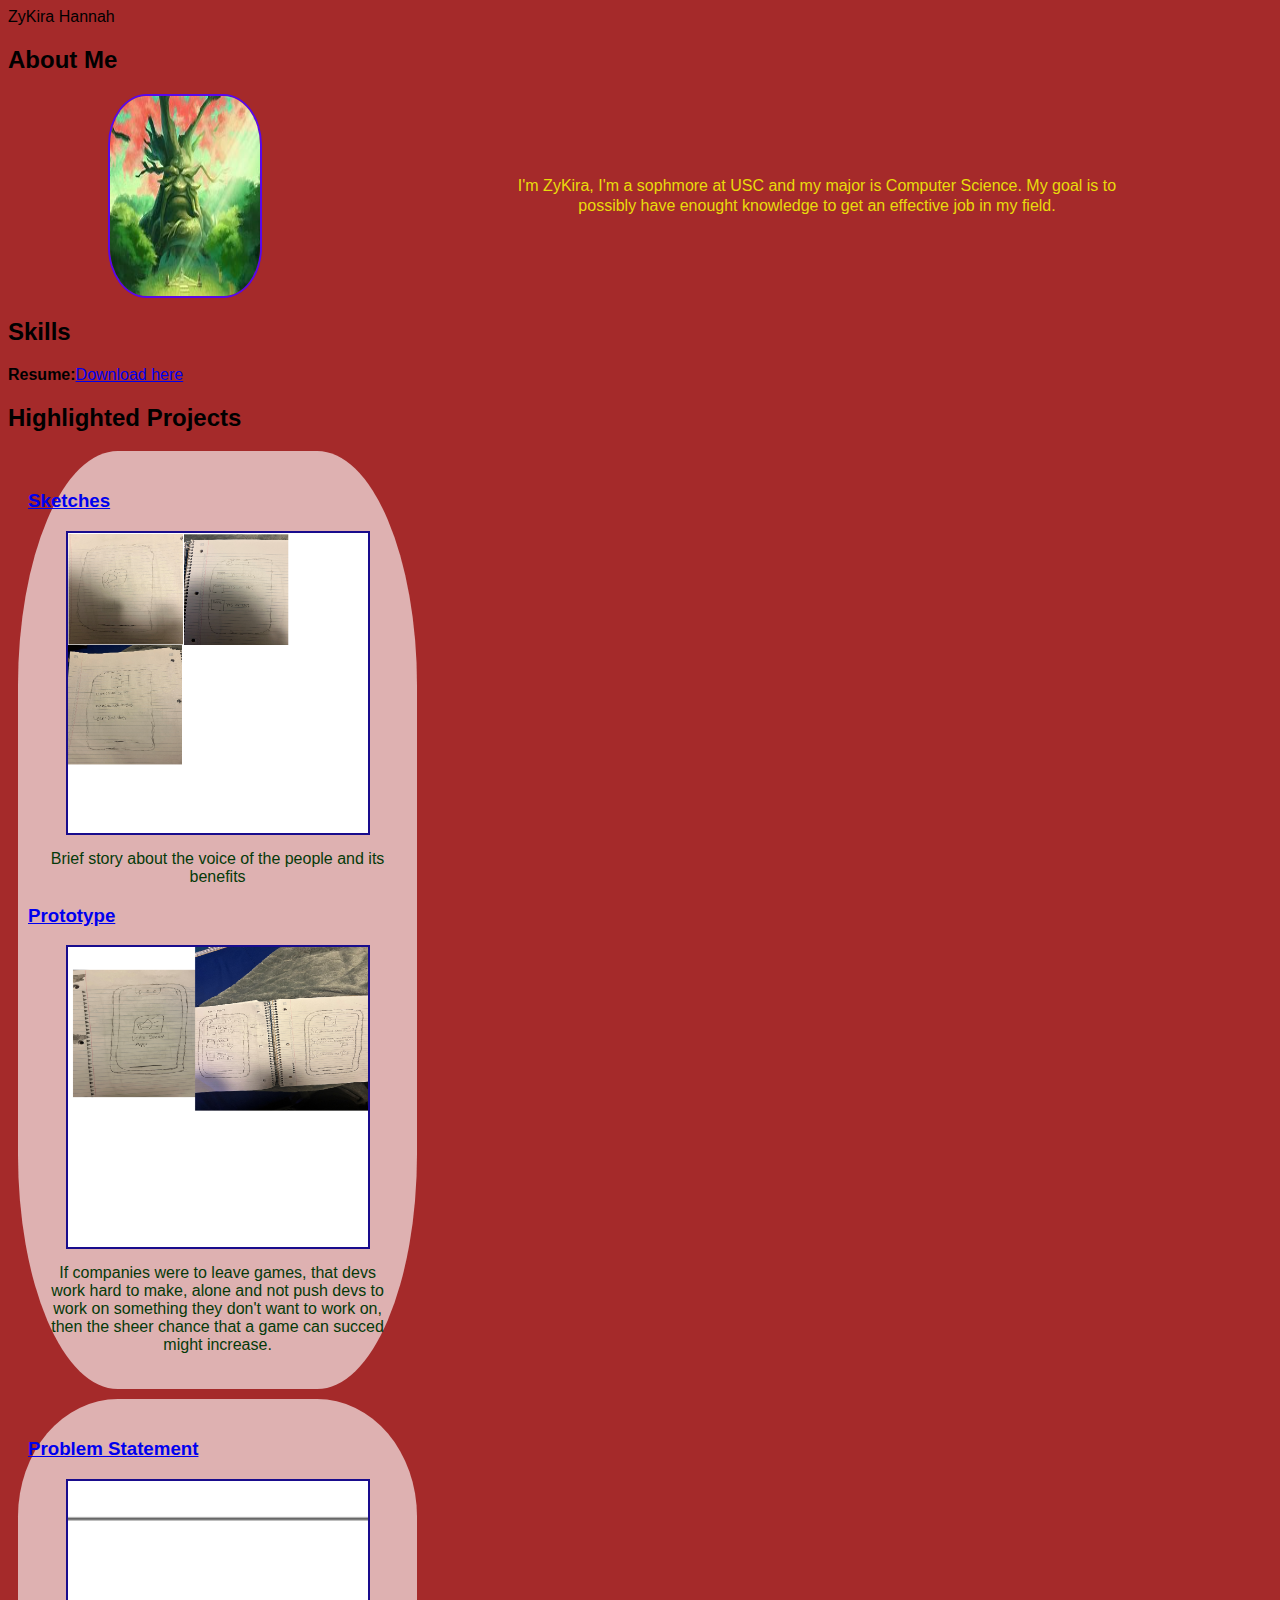
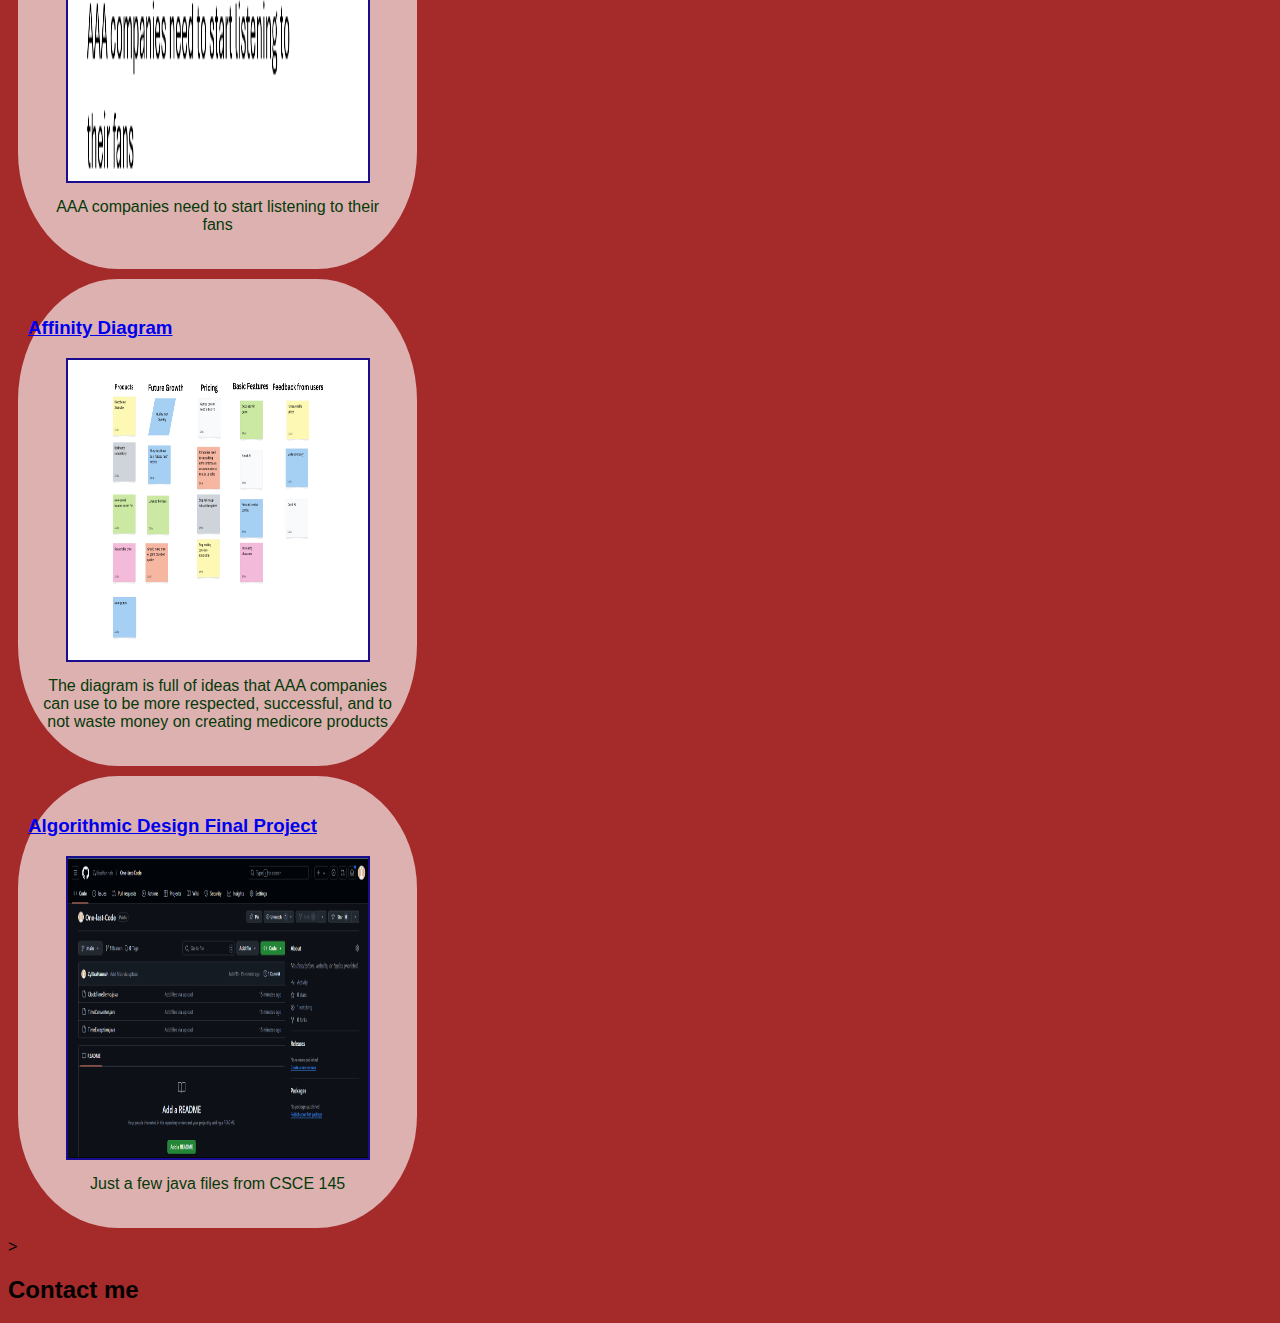
==== commit 61209598: "index.html" ====
--- a/index.html
+++ b/index.html
@@ -66,7 +66,7 @@
         <h3>Algorithmic Design Final Project</h3>
         </a>
         <a href="https://github.com/ZyKiraHannah/One-last-Code">
-        <img src="images/algorithmic_design.png">
+        <img src="Images/Algorithmic_Design.png">
         </a>
         <p>Just a few java files from CSCE 145</p>
         </section>
